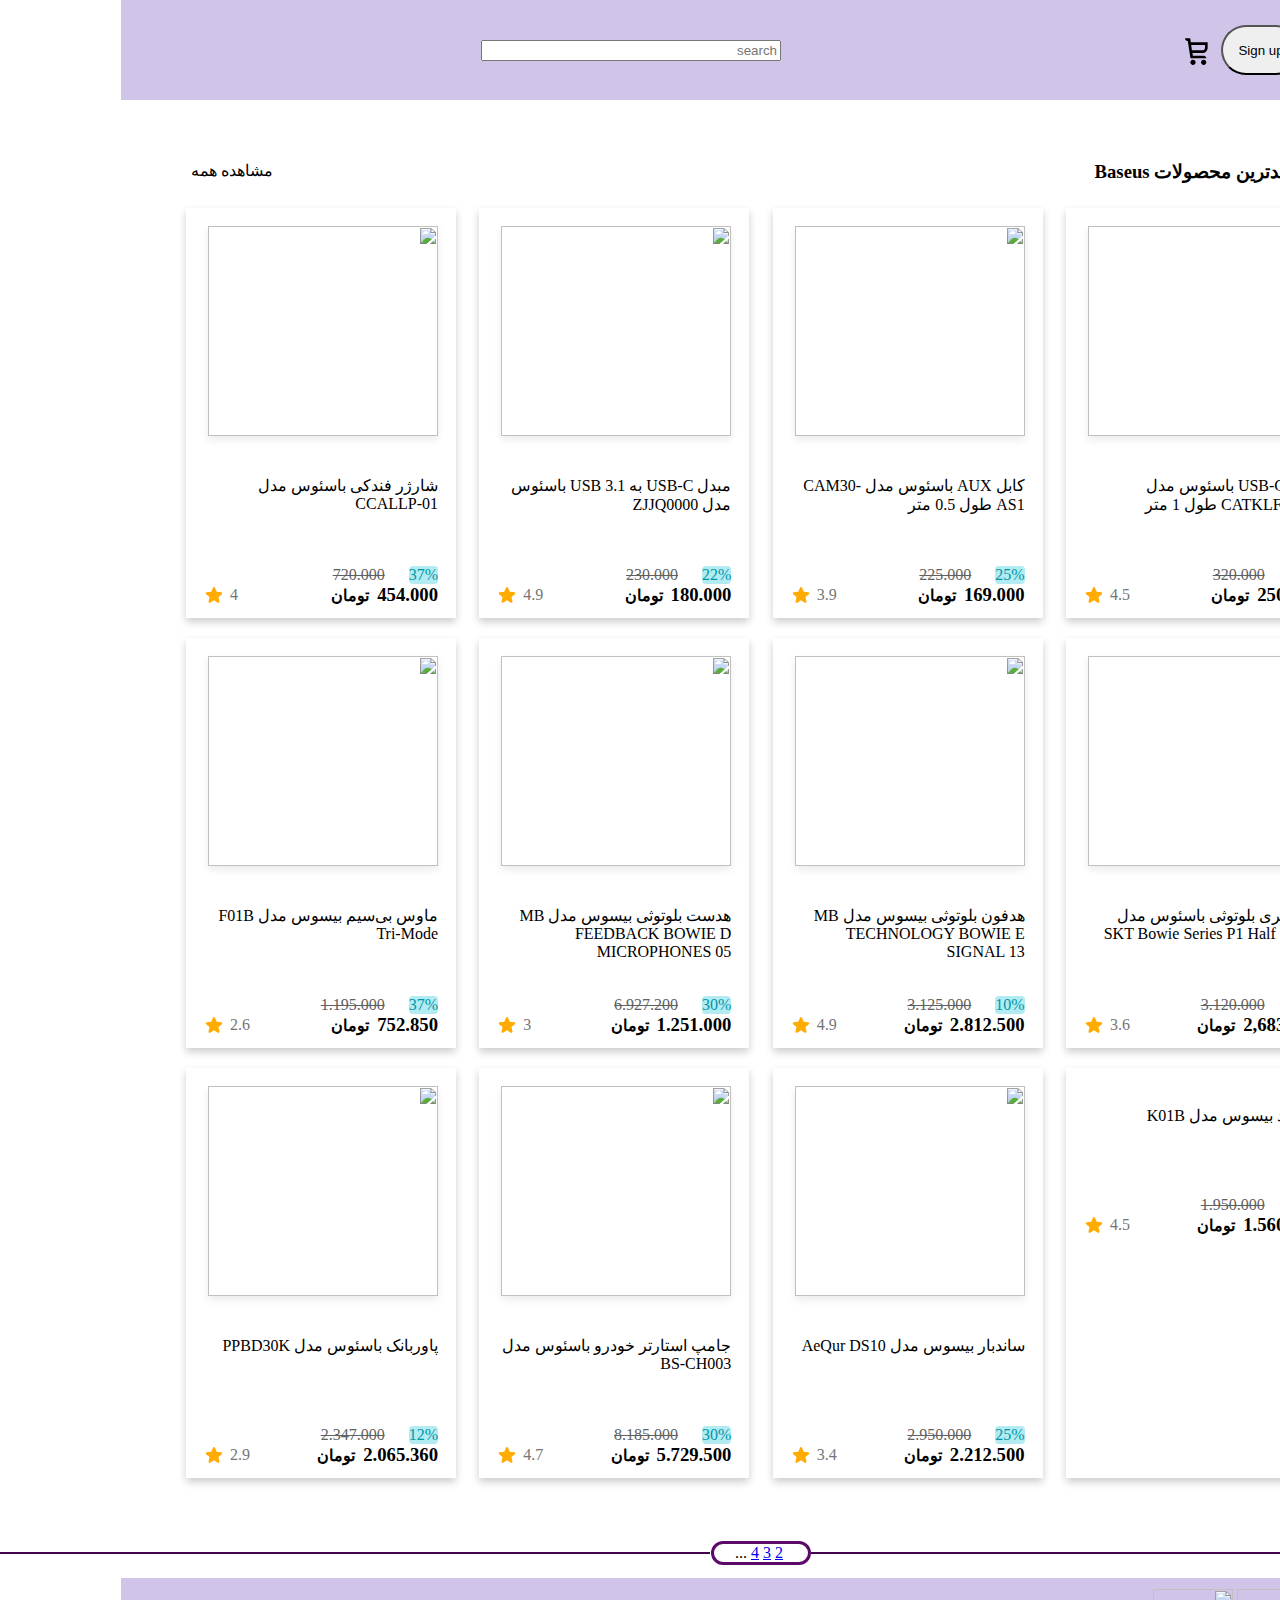
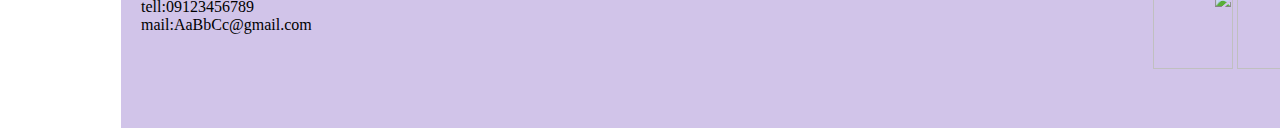
==== index.HTML @ fa0c5825 "Update index.HTML" ====
<!DOCTYPE html>
<html lang="fa" dir="rtl">
<head>
    <meta charset="UTF-8">
    <meta name="viewport" content="width=device-width, initial-scale=1.0">
    <title>first & second week project</title>
    <link rel="stylesheet" href="index.css">
</head>
<body>
    <header>
        <button class="MuiButtonBase-root" tabindex="0" role="link" data-automation="loginButton">Log in</button>
        <button class="MuiButtonBase-root" tabindex="0" type="button" data-automation="signupButton" rel="nofollow">Sign up</button>
        <svg class="shopping_card">
            <path d="M22.667 24.667c-1.467 0-2.667 1.2-2.667 2.667s1.2 2.667 2.667 2.667 2.667-1.2 2.667-2.667c0-1.467-1.2-2.667-2.667-2.667zm-10.667 0c-1.467 0-2.667 1.2-2.667 2.667s1.2 2.667 2.667 2.667 2.667-1.2 2.667-2.667c0-1.467-1.2-2.667-2.667-2.667zm14.667-12V7.334H9.734l-.533-4h-5.2c0 1.467 1.2 2.667 2.667 2.667h.133l2.667 17.333h15.867c0-1.467-1.2-2.667-2.667-2.667h-10.8l-.4-2.667h9.867c2.933 0 5.333-2.4 5.333-5.333zm-15.734 2.666l-.8-5.333H24v2.667c0 1.467-1.2 2.667-2.667 2.667h-10.4z"></path>
        </svg>
       
        <div class="search_bar">
            <input class="box" type="text" placeholder="search">
        </div>
        
    </header>
    <div class="container">
        <div class="top_menu" >
            <div class="right_item">
                <div class="right_item_icon">
                    <svg class="section__title-icon" xmlns="http://www.w3.org/2000/svg" viewBox="0 0 24 24" fill="currentColor">
                        <path fill-rule="evenodd" d="M20.03 4.72a.75.75 0 010 1.06l-7.5 7.5a.75.75 0 01-1.06 0l-7.5-7.5a.75.75 0 011.06-1.06L12 11.69l6.97-6.97a.75.75 0 011.06 0zm0 6a.75.75 0 010 1.06l-7.5 7.5a.75.75 0 01-1.06 0l-7.5-7.5a.75.75 0 111.06-1.06L12 17.69l6.97-6.97a.75.75 0 011.06 0z" clip-rule="evenodd"></path>
                    </svg>
                </div>
                <div class="right_item_imformation">
                    <h3>جدیدترین محصولات Baseus</h3>
                </div>
            </div>
            <div class="left_item">
                <a href="#" class="left_item_filling">مشاهده همه</a>
            </div>
        </div>
        <div class="product_bar">
            <div class="product_item">
                <div class="product_img">
                    <img src="D:\New folder (2)\محصولات بیسوس\کابل USB-C باسئوس مدل CATKLF-GG1 طول 1 متر.webp" class="pro_img">
                </div>
                <div class="product_name">
                    <a href="https://www.digikala.com/product/dkp-3433405/%DA%A9%D8%A7%D8%A8%D9%84-usb-c-%D8%A8%D8%A7%D8%B3%D8%A6%D9%88%D8%B3-%D9%85%D8%AF%D9%84-catklf-gg1-%D8%B7%D9%88%D9%84-1-%D9%85%D8%AA%D8%B1/" target="_blank" class="product_name_link">کابل USB-C باسئوس مدل CATKLF-GG1 طول 1 متر</a>
                </div>
                <div class="product_ofer">
                    <div class="product_ofer_persent">14%</div>
                    <div class="product_last_price">320.000</div>
                </div>
                <div class="product_price_and_rate">
                    <div class="product_price">
                        <span class="new_price"><h3>250.000</h3></span>
                        <span class="price_unit"><h4>تومان</h4></span>
                    </div>
                    <div class="price_rate">
                        <div class="price_rate_number">4.5</div>
                        <span class="price_rate_icon">
                            <svg class="product__rating-icon" xmlns="http://www.w3.org/2000/svg" viewBox="0 0 24 24" fill="currentColor">
                                <path fill-rule="evenodd" d="M10.788 3.21c.448-1.077 1.976-1.077 2.424 0l2.082 5.007 5.404.433c1.164.093 1.636 1.545.749 2.305l-4.117 3.527 1.257 5.273c.271 1.136-.964 2.033-1.96 1.425L12 18.354 7.373 21.18c-.996.608-2.231-.29-1.96-1.425l1.257-5.273-4.117-3.527c-.887-.76-.415-2.212.749-2.305l5.404-.433 2.082-5.006z" clip-rule="evenodd"></path>
                            </svg>
                    </div>

                </div>

            </div>
            <div class="product_item">
                <div class="product_img">
                    <img src="D:\New folder (2)\mini proje css\96ea90147945a45b64d6d230c5be75f051868cfe_1707317587.webp" class="pro_img">
                </div>
                <div class="product_name">
                    <a href="https://www.digikala.com/product/dkp-11479856/%DA%A9%D8%A7%D8%A8%D9%84-aux-%D9%85%DA%A9-%D8%AF%D9%88%D8%AF%D9%88-%D9%85%D8%AF%D9%84-ca-664-newpack-%D8%B7%D9%88%D9%84-12-%D9%85%D8%AA%D8%B1/" target="_blank" class="product_name_link">کابل AUX باسئوس مدل CAM30-AS1 طول 0.5 متر</a>
                </div>
                <div class="product_ofer">
                    <div class="product_ofer_persent">25%</div>
                    <div class="product_last_price">225.000</div>
                </div>
                <div class="product_price_and_rate">
                    <div class="product_price">
                        <span class="new_price"><h3>169.000</h3></span>
                        <span class="price_unit"><h4>تومان</h4></span>
                    </div>
                    <div class="price_rate">
                        <div class="price_rate_number">3.9</div>
                        <span class="price_rate_icon">
                            <svg class="product__rating-icon" xmlns="http://www.w3.org/2000/svg" viewBox="0 0 24 24" fill="currentColor">
                                <path fill-rule="evenodd" d="M10.788 3.21c.448-1.077 1.976-1.077 2.424 0l2.082 5.007 5.404.433c1.164.093 1.636 1.545.749 2.305l-4.117 3.527 1.257 5.273c.271 1.136-.964 2.033-1.96 1.425L12 18.354 7.373 21.18c-.996.608-2.231-.29-1.96-1.425l1.257-5.273-4.117-3.527c-.887-.76-.415-2.212.749-2.305l5.404-.433 2.082-5.006z" clip-rule="evenodd"></path>
                            </svg>
                    </div>

                </div>

            </div>
            <div class="product_item">
                <div class="product_img">
                    <img src="D:\New folder (2)\mini proje css\76934a9933b5eeb2d2d9f7820de8eb8739266d73_1646667028.webp" class="pro_img">
                </div>
                <div class="product_name">
                    <a href="http://digikala.com/product/dkp-8034288/%D9%85%D8%A8%D8%AF%D9%84-usb-c-%D8%A8%D9%87-usb-31-%D8%A8%D8%A7%D8%B3%D8%A6%D9%88%D8%B3-%D9%85%D8%AF%D9%84-zjjq0000/" target="_blank" class="product_name_link">مبدل USB-C به USB 3.1 باسئوس مدل ZJJQ0000
                    </a>
                </div>
                <div class="product_ofer">
                    <div class="product_ofer_persent">22%</div>
                    <div class="product_last_price">230.000</div>
                </div>
                <div class="product_price_and_rate">
                    <div class="product_price">
                        <span class="new_price"><h3>180.000</h3></span>
                        <span class="price_unit"><h4>تومان</h4></span>
                    </div>
                    <div class="price_rate">
                        <div class="price_rate_number">4.9</div>
                        <span class="price_rate_icon">
                            <svg class="product__rating-icon" xmlns="http://www.w3.org/2000/svg" viewBox="0 0 24 24" fill="currentColor">
                                <path fill-rule="evenodd" d="M10.788 3.21c.448-1.077 1.976-1.077 2.424 0l2.082 5.007 5.404.433c1.164.093 1.636 1.545.749 2.305l-4.117 3.527 1.257 5.273c.271 1.136-.964 2.033-1.96 1.425L12 18.354 7.373 21.18c-.996.608-2.231-.29-1.96-1.425l1.257-5.273-4.117-3.527c-.887-.76-.415-2.212.749-2.305l5.404-.433 2.082-5.006z" clip-rule="evenodd"></path>
                            </svg>
                    </div>

                </div>

            </div>
            <div class="product_item">
                <div class="product_img">
                    <img src="D:\New folder (2)\mini proje css\e2593580b008ef28a37edc02c001d39f517a6ecb_1664190501.webp" class="pro_img">
                </div>
                <div class="product_name">
                    <a href="https://www.digikala.com/product/dkp-5357889/%D8%B4%D8%A7%D8%B1%DA%98%D8%B1-%D9%81%D9%86%D8%AF%DA%A9%DB%8C-%D9%85%D8%AF%D9%84-ccallp-01/" target="_blank" class="product_name_link">شارژر فندکی باسئوس مدل CCALLP-01</a>
                </div>
                <div class="product_ofer">
                    <div class="product_ofer_persent">37%</div>
                    <div class="product_last_price">720.000</div>
                </div>
                <div class="product_price_and_rate">
                    <div class="product_price">
                        <span class="new_price"><h3>454.000</h3></span>
                        <span class="price_unit"><h4>تومان</h4></span>
                    </div>
                    <div class="price_rate">
                        <div class="price_rate_number">4</div>
                        <span class="price_rate_icon">
                            <svg class="product__rating-icon" xmlns="http://www.w3.org/2000/svg" viewBox="0 0 24 24" fill="currentColor">
                                <path fill-rule="evenodd" d="M10.788 3.21c.448-1.077 1.976-1.077 2.424 0l2.082 5.007 5.404.433c1.164.093 1.636 1.545.749 2.305l-4.117 3.527 1.257 5.273c.271 1.136-.964 2.033-1.96 1.425L12 18.354 7.373 21.18c-.996.608-2.231-.29-1.96-1.425l1.257-5.273-4.117-3.527c-.887-.76-.415-2.212.749-2.305l5.404-.433 2.082-5.006z" clip-rule="evenodd"></path>
                            </svg>
                    </div>

                </div>

            </div>
            
        </div>
        <div class="product_bar">
            <div class="product_item">
                <div class="product_img">
                    <img src="D:\New folder (2)\محصولات بیسوس\هندزفری بلوتوثی باسئوس مدل SKT Bowie Series P1 Half In-ear.webp" class="pro_img">
                </div>
                <div class="product_name">
                    <a href="https://www.digikala.com/product/dkp-8840030/%D9%87%D9%86%D8%AF%D8%B2%D9%81%D8%B1%DB%8C-%D8%A8%D9%84%D9%88%D8%AA%D9%88%D8%AB%DB%8C-%D8%A8%D8%A7%D8%B3%D8%A6%D9%88%D8%B3-%D9%85%D8%AF%D9%84-skt-bowie-series-p1-half-in-ear/" target="_blank" class="product_name_link">هندزفری بلوتوثی باسئوس مدل SKT Bowie Series P1 Half In-ear</a>
                </div>
                <div class="product_ofer">
                    <div class="product_ofer_persent">14%</div>
                    <div class="product_last_price">3.120.000</div>
                </div>
                <div class="product_price_and_rate">
                    <div class="product_price">
                        <span class="new_price"><h3>2,683,200</h3></span>
                        <span class="price_unit"><h4>تومان</h4></span>
                    </div>
                    <div class="price_rate">
                        <div class="price_rate_number">3.6</div>
                        <span class="price_rate_icon">
                            <svg class="product__rating-icon" xmlns="http://www.w3.org/2000/svg" viewBox="0 0 24 24" fill="currentColor">
                                <path fill-rule="evenodd" d="M10.788 3.21c.448-1.077 1.976-1.077 2.424 0l2.082 5.007 5.404.433c1.164.093 1.636 1.545.749 2.305l-4.117 3.527 1.257 5.273c.271 1.136-.964 2.033-1.96 1.425L12 18.354 7.373 21.18c-.996.608-2.231-.29-1.96-1.425l1.257-5.273-4.117-3.527c-.887-.76-.415-2.212.749-2.305l5.404-.433 2.082-5.006z" clip-rule="evenodd"></path>
                            </svg>
                    </div>

                </div>

            </div>
            <div class="product_item">
                <div class="product_img">
                    <img src="D:\New folder (2)\محصولات بیسوس\هدفون بلوتوثی بیسوس مدل MB TECHNOLOGY BOWIE E SIGNAL 13.webp" class="pro_img">
                </div>
                <div class="product_name">
                    <a href="https://www.digikala.com/product/dkp-18631415/%D9%87%D8%AF%D9%81%D9%88%D9%86-%D8%A8%D9%84%D9%88%D8%AA%D9%88%D8%AB%DB%8C-%D8%A8%DB%8C%D8%B3%D9%88%D8%B3-%D9%85%D8%AF%D9%84-mb-technology-bowie-e-signal-13/"  target="_blank" class="product_name_link">هدفون بلوتوثی بیسوس مدل MB TECHNOLOGY BOWIE E SIGNAL 13</a>
                </div>
                <div class="product_ofer">
                    <div class="product_ofer_persent">10%</div>
                    <div class="product_last_price">3.125.000</div>
                </div>
                <div class="product_price_and_rate">
                    <div class="product_price">
                        <span class="new_price"><h3>2.812.500</h3></span>
                        <span class="price_unit"><h4>تومان</h4></span>
                    </div>
                    <div class="price_rate">
                        <div class="price_rate_number">4.9</div>
                        <span class="price_rate_icon">
                            <svg class="product__rating-icon" xmlns="http://www.w3.org/2000/svg" viewBox="0 0 24 24" fill="currentColor">
                                <path fill-rule="evenodd" d="M10.788 3.21c.448-1.077 1.976-1.077 2.424 0l2.082 5.007 5.404.433c1.164.093 1.636 1.545.749 2.305l-4.117 3.527 1.257 5.273c.271 1.136-.964 2.033-1.96 1.425L12 18.354 7.373 21.18c-.996.608-2.231-.29-1.96-1.425l1.257-5.273-4.117-3.527c-.887-.76-.415-2.212.749-2.305l5.404-.433 2.082-5.006z" clip-rule="evenodd"></path>
                            </svg>
                    </div>

                </div>

            </div>
            <div class="product_item">
                <div class="product_img">
                    <img src="D:\New folder (2)\محصولات بیسوس\هدست بلوتوثی بیسوس مدل MB FEEDBACK BOWIE D MICROPHONES 05.webp" class="pro_img">
                </div>
                <div class="product_name">
                    <a href="https://www.digikala.com/product/dkp-18630629/%D9%87%D8%AF%D8%B3%D8%AA-%D8%A8%D9%84%D9%88%D8%AA%D9%88%D8%AB%DB%8C-%D8%A8%DB%8C%D8%B3%D9%88%D8%B3-%D9%85%D8%AF%D9%84-mb-feedback-bowie-d-microphones-05/" target="_blank" class="product_name_link">هدست بلوتوثی بیسوس مدل MB FEEDBACK BOWIE D MICROPHONES 05</a>
                </div>
                <div class="product_ofer">
                    <div class="product_ofer_persent">30%</div>
                    <div class="product_last_price">6.927.200</div>
                </div>
                <div class="product_price_and_rate">
                    <div class="product_price">
                        <span class="new_price"><h3>1.251.000</h3></span>
                        <span class="price_unit"><h4>تومان</h4></span>
                    </div>
                    <div class="price_rate">
                        <div class="price_rate_number">3</div>
                        <span class="price_rate_icon">
                            <svg class="product__rating-icon" xmlns="http://www.w3.org/2000/svg" viewBox="0 0 24 24" fill="currentColor">
                                <path fill-rule="evenodd" d="M10.788 3.21c.448-1.077 1.976-1.077 2.424 0l2.082 5.007 5.404.433c1.164.093 1.636 1.545.749 2.305l-4.117 3.527 1.257 5.273c.271 1.136-.964 2.033-1.96 1.425L12 18.354 7.373 21.18c-.996.608-2.231-.29-1.96-1.425l1.257-5.273-4.117-3.527c-.887-.76-.415-2.212.749-2.305l5.404-.433 2.082-5.006z" clip-rule="evenodd"></path>
                            </svg>
                    </div>

                </div>

            </div>
            <div class="product_item">
                <div class="product_img">
                    <img src="D:\New folder (2)\محصولات بیسوس\ماوس بی‌سیم‌ بیسوس مدل F01B Tri-Mode.webp" class="pro_img">
                </div>
                <div class="product_name">
                    <a href="https://www.digikala.com/product/dkp-13778607/%D9%85%D8%A7%D9%88%D8%B3-%D8%A8%DB%8C-%D8%B3%DB%8C%D9%85-%D8%A8%DB%8C%D8%B3%D9%88%D8%B3-%D9%85%D8%AF%D9%84-f01b-tri-mode/" target="_blank" class="product_name_link">ماوس بی‌سیم‌ بیسوس مدل F01B Tri-Mode</a>
                </div>
                <div class="product_ofer">
                    <div class="product_ofer_persent">37%</div>
                    <div class="product_last_price">1.195.000</div>
                </div>
                <div class="product_price_and_rate">
                    <div class="product_price">
                        <span class="new_price"><h3>752.850</h3></span>
                        <span class="price_unit"><h4>تومان</h4></span>
                    </div>
                    <div class="price_rate">
                        <div class="price_rate_number">2.6</div>
                        <span class="price_rate_icon">
                            <svg class="product__rating-icon" xmlns="http://www.w3.org/2000/svg" viewBox="0 0 24 24" fill="currentColor">
                                <path fill-rule="evenodd" d="M10.788 3.21c.448-1.077 1.976-1.077 2.424 0l2.082 5.007 5.404.433c1.164.093 1.636 1.545.749 2.305l-4.117 3.527 1.257 5.273c.271 1.136-.964 2.033-1.96 1.425L12 18.354 7.373 21.18c-.996.608-2.231-.29-1.96-1.425l1.257-5.273-4.117-3.527c-.887-.76-.415-2.212.749-2.305l5.404-.433 2.082-5.006z" clip-rule="evenodd"></path>
                            </svg>
                    </div>

                </div>

            </div>
            
        </div>
        <div class="product_bar">
            <div class="product_item">
                <div class="product_img">
                    <img src="D:\New folder (3)\پروژه هفته 1و2\images\کیبورد بیسوس مدل K01B.webp">
                </div>
                <div class="product_name">
                    <a href="https://www.digikala.com/product/dkp-14360694/%DA%A9%DB%8C%D8%A8%D9%88%D8%B1%D8%AF-%D8%A8%DB%8C%D8%B3%D9%88%D8%B3-%D9%85%D8%AF%D9%84-k01b/" target="_blank" class="product_name_link">کیبورد بیسوس مدل K01B</a>
                </div>
                <div class="product_ofer">
                    <div class="product_ofer_persent">20%</div>
                    <div class="product_last_price">1.950.000</div>
                </div>
                <div class="product_price_and_rate">
                    <div class="product_price">
                        <span class="new_price"><h3>1.560.000</h3></span>
                        <span class="price_unit"><h4>تومان</h4></span>
                    </div>
                    <div class="price_rate">
                        <div class="price_rate_number">4.5</div>
                        <span class="price_rate_icon">
                            <svg class="product__rating-icon" xmlns="http://www.w3.org/2000/svg" viewBox="0 0 24 24" fill="currentColor">
                                <path fill-rule="evenodd" d="M10.788 3.21c.448-1.077 1.976-1.077 2.424 0l2.082 5.007 5.404.433c1.164.093 1.636 1.545.749 2.305l-4.117 3.527 1.257 5.273c.271 1.136-.964 2.033-1.96 1.425L12 18.354 7.373 21.18c-.996.608-2.231-.29-1.96-1.425l1.257-5.273-4.117-3.527c-.887-.76-.415-2.212.749-2.305l5.404-.433 2.082-5.006z" clip-rule="evenodd"></path>
                            </svg>
                    </div>

                </div>

            </div>
            <div class="product_item">
                <div class="product_img">
                    <img src="D:\New folder (2)\محصولات بیسوس\ساندبار بیسوس مدل AeQur DS10.webp" class="pro_img">
                </div>
                <div class="product_name">
                    <a href="https://www.digikala.com/product/dkp-14402625/%D8%B3%D8%A7%D9%86%D8%AF%D8%A8%D8%A7%D8%B1-%D8%A8%DB%8C%D8%B3%D9%88%D8%B3-%D9%85%D8%AF%D9%84-aequr-ds10/" target="_blank" class="product_name_link">ساندبار بیسوس مدل AeQur DS10</a>
                </div>
                <div class="product_ofer">
                    <div class="product_ofer_persent">25%</div>
                    <div class="product_last_price">2.950.000</div>
                </div>
                <div class="product_price_and_rate">
                    <div class="product_price">
                        <span class="new_price"><h3>2.212.500</h3></span>
                        <span class="price_unit"><h4>تومان</h4></span>
                    </div>
                    <div class="price_rate">
                        <div class="price_rate_number">3.4</div>
                        <span class="price_rate_icon">
                            <svg class="product__rating-icon" xmlns="http://www.w3.org/2000/svg" viewBox="0 0 24 24" fill="currentColor">
                                <path fill-rule="evenodd" d="M10.788 3.21c.448-1.077 1.976-1.077 2.424 0l2.082 5.007 5.404.433c1.164.093 1.636 1.545.749 2.305l-4.117 3.527 1.257 5.273c.271 1.136-.964 2.033-1.96 1.425L12 18.354 7.373 21.18c-.996.608-2.231-.29-1.96-1.425l1.257-5.273-4.117-3.527c-.887-.76-.415-2.212.749-2.305l5.404-.433 2.082-5.006z" clip-rule="evenodd"></path>
                            </svg>
                    </div>

                </div>

            </div>
            <div class="product_item">
                <div class="product_img">
                    <img src="https://raw.githubusercontent.com/par1383niya/first-project-1/refs/heads/main/%D8%AC%D8%A7%D9%85%D9%BE%20%D8%A7%D8%B3%D8%AA%D8%A7%D8%B1%D8%AA%D8%B1%20%D8%AE%D9%88%D8%AF%D8%B1%D9%88%20%D8%A8%D8%A7%D8%B3%D8%A6%D9%88%D8%B3%20%D9%85%D8%AF%D9%84%20BS-CH003.webp" class="pro_img">
                </div>
                <div class="product_name">
                    <a href="https://www.digikala.com/product/dkp-10084588/%D8%AC%D8%A7%D9%85%D9%BE-%D8%A7%D8%B3%D8%AA%D8%A7%D8%B1%D8%AA%D8%B1-%D8%AE%D9%88%D8%AF%D8%B1%D9%88-%D8%A8%D8%A7%D8%B3%D8%A6%D9%88%D8%B3-%D9%85%D8%AF%D9%84-bs-ch003/" target="_blank" class="product_name_link">جامپ استارتر خودرو باسئوس مدل BS-CH003
                    </a>
                </div>
                <div class="product_ofer">
                    <div class="product_ofer_persent">30%</div>
                    <div class="product_last_price">8.185.000</div>
                </div>
                <div class="product_price_and_rate">
                    <div class="product_price">
                        <span class="new_price"><h3>5.729.500</h3></span>
                        <span class="price_unit"><h4>تومان</h4></span>
                    </div>
                    <div class="price_rate">
                        <div class="price_rate_number">4.7</div>
                        <span class="price_rate_icon">
                            <svg class="product__rating-icon" xmlns="http://www.w3.org/2000/svg" viewBox="0 0 24 24" fill="currentColor">
                                <path fill-rule="evenodd" d="M10.788 3.21c.448-1.077 1.976-1.077 2.424 0l2.082 5.007 5.404.433c1.164.093 1.636 1.545.749 2.305l-4.117 3.527 1.257 5.273c.271 1.136-.964 2.033-1.96 1.425L12 18.354 7.373 21.18c-.996.608-2.231-.29-1.96-1.425l1.257-5.273-4.117-3.527c-.887-.76-.415-2.212.749-2.305l5.404-.433 2.082-5.006z" clip-rule="evenodd"></path>
                            </svg>
                    </div>

                </div>

            </div>
            <div class="product_item">
                <div class="product_img">
                    <img src="https://raw.githubusercontent.com/par1383niya/first-project-1/refs/heads/main/%D9%BE%D8%A7%D9%88%D8%B1%D8%A8%D8%A7%D9%86%DA%A9%20%D8%A8%D8%A7%D8%B3%D8%A6%D9%88%D8%B3%20%D9%85%D8%AF%D9%84%20PPBD30K.webp" class="pro_img">
                </div>
                <div class="product_name">
                    <a href="https://www.digikala.com/product/dkp-7301216/%D9%BE%D8%A7%D9%88%D8%B1%D8%A8%D8%A7%D9%86%DA%A9-%D8%A8%D8%A7%D8%B3%D8%A6%D9%88%D8%B3-%D9%85%D8%AF%D9%84-ppbd30k-%D8%B8%D8%B1%D9%81%DB%8C%D8%AA-30000-%D9%85%DB%8C%D9%84%DB%8C-%D8%A2%D9%85%D9%BE%D8%B1-%D8%B3%D8%A7%D8%B9%D8%AA/" target="_blank" class="product_name_link">پاوربانک باسئوس مدل PPBD30K</a>
                </div>
                <div class="product_ofer">
                    <div class="product_ofer_persent">12%</div>
                    <div class="product_last_price">2.347.000</div>
                </div>
                <div class="product_price_and_rate">
                    <div class="product_price">
                        <span class="new_price"><h3>2.065.360</h3></span>
                        <span class="price_unit"><h4>تومان</h4></span>
                    </div>
                    <div class="price_rate">
                        <div class="price_rate_number">2.9</div>
                        <span class="price_rate_icon">
                            <svg class="product__rating-icon" xmlns="http://www.w3.org/2000/svg" viewBox="0 0 24 24" fill="currentColor">
                                <path fill-rule="evenodd" d="M10.788 3.21c.448-1.077 1.976-1.077 2.424 0l2.082 5.007 5.404.433c1.164.093 1.636 1.545.749 2.305l-4.117 3.527 1.257 5.273c.271 1.136-.964 2.033-1.96 1.425L12 18.354 7.373 21.18c-.996.608-2.231-.29-1.96-1.425l1.257-5.273-4.117-3.527c-.887-.76-.415-2.212.749-2.305l5.404-.433 2.082-5.006z" clip-rule="evenodd"></path>
                            </svg>
                    </div>

                </div>

            </div>
            
        </div>
    </div>   
    <div class="change_page">
        <div class="changer">
            <a href="#">2</a>
            <a href="#">3</a>
            <a href="#">4</a>
            <a >...</a>
            
        </div>
    </div> 
     <footer class="footer">
        <div class="information">
            <p href="tell:09123456789">tell:09123456789</p>
            <p href="mailto:AaBbCc@gmail.com">mail:AaBbCc@gmail.com</p>
        </div>
        <div class="license">
            <img class="lice" src="D:\New folder (2)\محصولات بیسوس\sapra.webp">
            <img class="lice" src="D:\New folder (2)\محصولات بیسوس\logo.png">
            <img class="lice" src="D:\New folder (2)\محصولات بیسوس\rezi.webp">
        </div>
     </footer>
    
    
</body>
</html>
---- index.css ----
*{
    box-sizing: border-box;
    margin: 0;
}
    
body{
    background-color: #fff;
    

} 

header{
    display: flex;
    background-color: #D1C4E9;
    height: 100px;
    width: 100%;
    margin-right: auto;
    margin-left: auto;
}

.MuiButtonBase-root{
    width: 80px;
    height: 50px;
    padding: 5px , 1px , 5px , 1px;
    margin-top: auto;
    margin-bottom: auto;
    margin-right: 10px;
    border-radius: 50px;

}


.MuiButtonBase-root:hover{
    width: 85px;
    height: 55px;
    background-color: #874d8f;
    transition: all 300ms;
}


.search_bar{
    margin-top: auto;
    margin-bottom: auto;
    margin-right: 400px;
    width: 300px;
} 

.shopping_card{
    width: 30px;
    height: 30px;
    margin-top: auto;
    margin-bottom: auto;
    margin-right: 10px;
    
}

.box{
    width: 100%;
}


.container{
    width: 1150px;
    height: 100%;
    margin-right: auto;
    margin-left: auto;
    margin-top: 56px;
    margin-bottom: 50px;
}

.product_name_link:hover{
    color: #AB47BC ;
    font-size: 18px;
    transition: all 300ms;
}

.top_menu{
    padding: 5px;
    display: flex;
    justify-content: space-between;

}

.right_item{
    display: flex;
    justify-content: space-between;
    gap: 6px;
    align-items: center;

}

.right_item_icon{
    width: 18px;
    height: 18px;
    color: #0D47A1;

}

.left_item_filling{
    text-decoration: none;
    color: black;
}

.left_item_filling:hover{
    color: #AB47BC;
}

.product_bar{
    height: 100%;
    display: flex;
    justify-content: space-between;
    margin-top: 20px;

}

.product_item{
    width: 270px;
    height: 410px;
    padding: 18px;
    box-shadow: 0px 4px 8px rgba(0,0,0,0.2);

}

.pro_img:hover{
    width: 235px;
    height: 215px;
    transition: all 300ms;
    
}

.pro_img{
    width: 230px;
    height: 210px;
    margin-top: auto;
    margin-left: auto;
    margin-bottom: 40px;
    box-shadow: 0px 4px 8px rgba(0,0,0,0.08);
    }

.product_name{
    height: 90px;
}


.product_name_link{
    text-decoration: none;
    color: black;
    margin-top: 10px;
    
    
}

.product_ofer{
    display: flex;
    gap: 24px;
   
}

.product_ofer_persent{
    background-color: #B2EBF2;
    color: #0097A7;
    border-radius: 4px;
    

}

.product_last_price{
    color: #616161;
    text-decoration: line-through ;

}

.product_price_and_rate{

    display: flex;
    justify-content: space-between;

}

.product_price{
    display: flex;
    gap: 8px;
    text-align: center;
    align-items: center;

}

.price_rate{
    display: flex;
    gap: 6px;
    align-items: center;

}

.price_rate_number{
    color: #757575;
}

.price_rate_icon{
    color:#FFAB00 ;
    width: 20px;
    height: 20px;
}

footer{
    width: 100%;
    height: 150px;
    background-color: #D1C4E9;
}

.change_page{
    position: relative;
    width: 1150px;
    height: 50px;
    display: flex;
    margin-left: auto;
    margin-right: auto;
    margin-top: auto;
    margin-bottom: auto;
}

.changer{
    margin-left: auto;
    margin-right: auto;
    margin-top: auto;
    margin-bottom: auto;
    padding-right: 25px;
    width: 100px;
    border: solid #5b0a69;
    border-radius: 20px;
}

.changer::after{
    position: absolute;
    content: "";
    width: 710px;
    height: 2px;
    background-color: #42044e;
    margin-top: 8px;
    margin-right: 25px;
}

.changer::before{
    position: absolute;
    content: "";
    width: 725px;
    height: 2px;
    background-color: #42044e;
    margin-top: 8px;
    right: -200px;
}

.information{
    direction: ltr;
    padding: 20px;
    margin-top: auto;
    margin-bottom: auto;
    margin-right: 20px;
}

.lice{
    margin-left: 0px;
    width: 80px;
    height: 80px;
}

.license{
    margin-top: -65px;
}
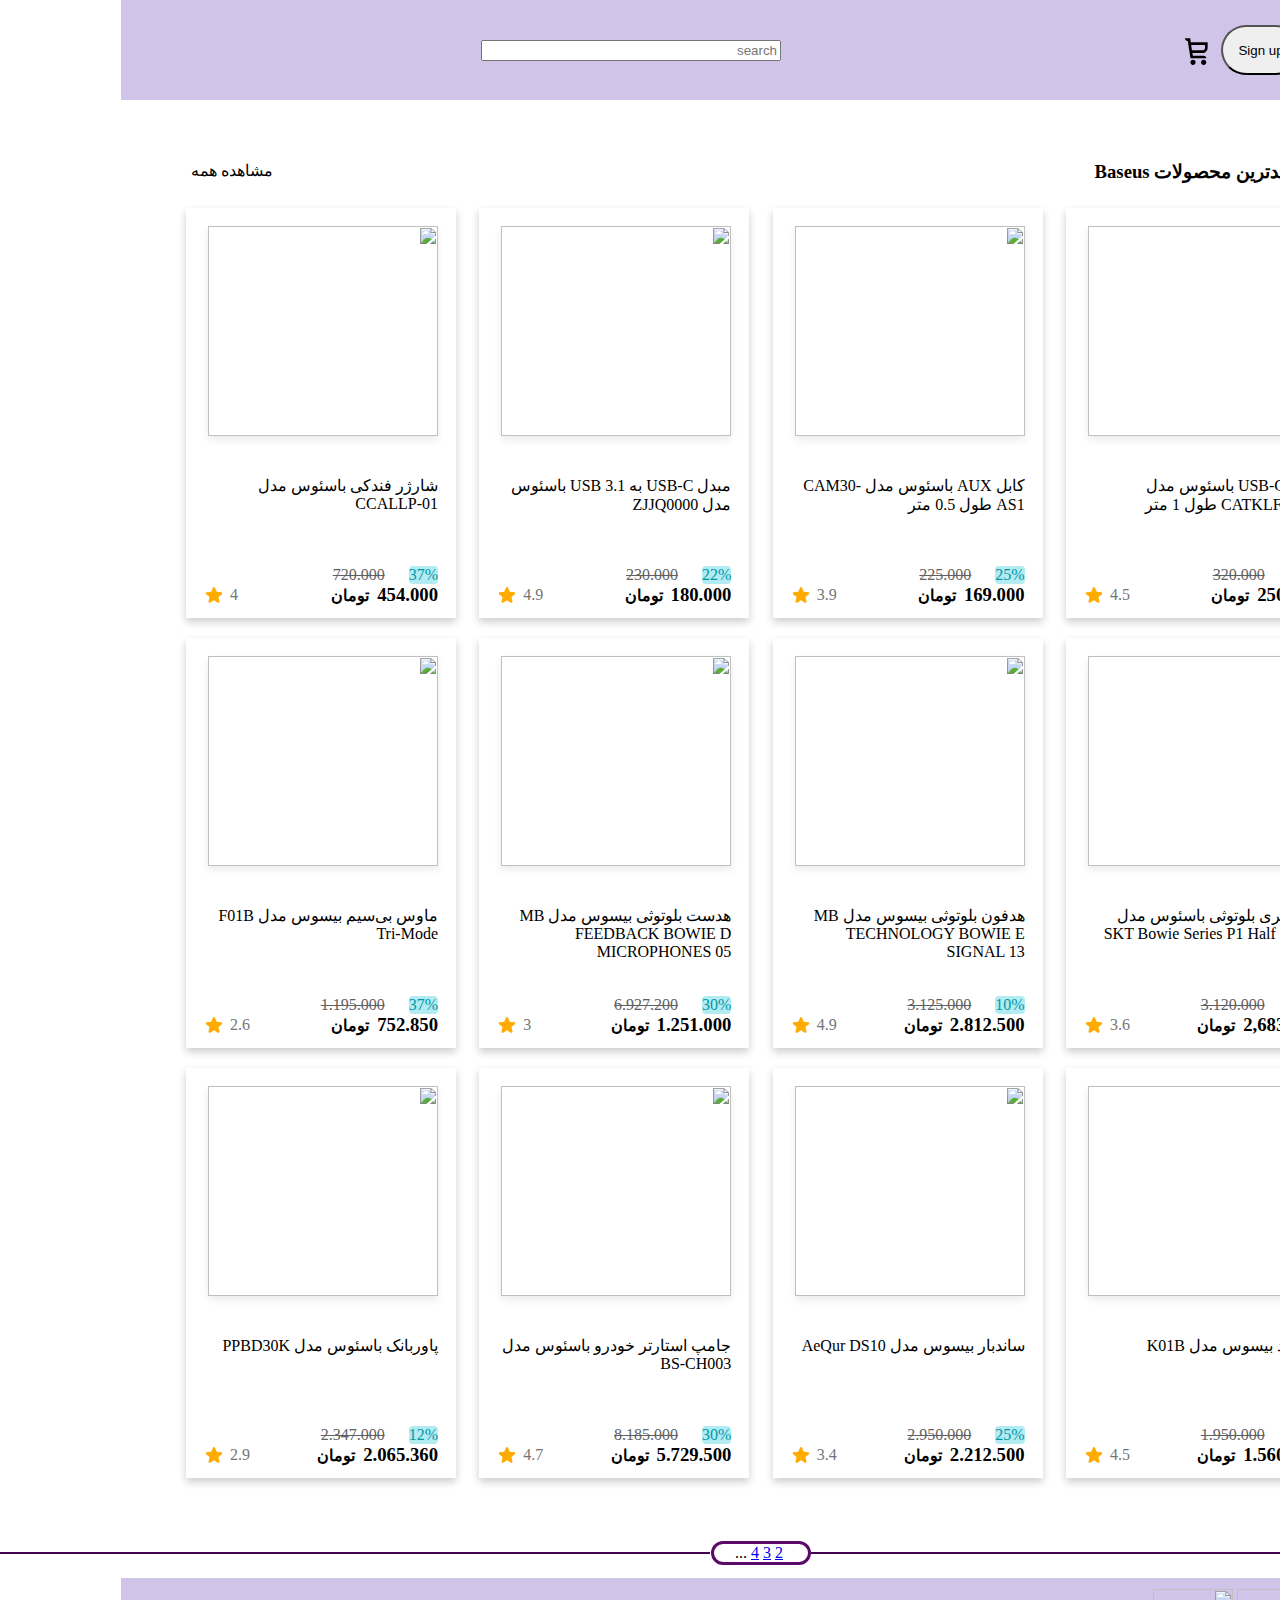
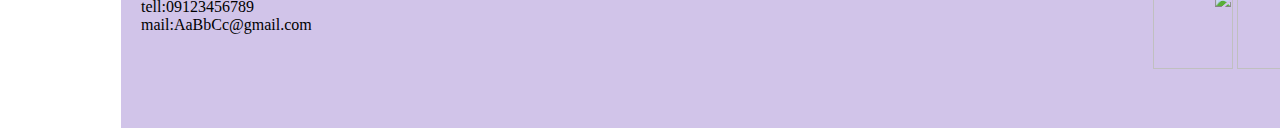
==== commit 94b1464f: "Update index.HTML" ====
--- a/index.HTML
+++ b/index.HTML
@@ -261,7 +261,7 @@
         <div class="product_bar">
             <div class="product_item">
                 <div class="product_img">
-                    <img src="D:\New folder (3)\پروژه هفته 1و2\images\کیبورد بیسوس مدل K01B.webp">
+                    <img src="https://raw.githubusercontent.com/par1383niya/first-project-1/refs/heads/main/%DA%A9%DB%8C%D8%A8%D9%88%D8%B1%D8%AF%20%D8%A8%DB%8C%D8%B3%D9%88%D8%B3%20%D9%85%D8%AF%D9%84%20K01B.webp" class="pro_img">
                 </div>
                 <div class="product_name">
                     <a href="https://www.digikala.com/product/dkp-14360694/%DA%A9%DB%8C%D8%A8%D9%88%D8%B1%D8%AF-%D8%A8%DB%8C%D8%B3%D9%88%D8%B3-%D9%85%D8%AF%D9%84-k01b/" target="_blank" class="product_name_link">کیبورد بیسوس مدل K01B</a>
@@ -288,7 +288,7 @@
             </div>
             <div class="product_item">
                 <div class="product_img">
-                    <img src="D:\New folder (2)\محصولات بیسوس\ساندبار بیسوس مدل AeQur DS10.webp" class="pro_img">
+                    <img src="https://raw.githubusercontent.com/par1383niya/first-project-1/refs/heads/main/%D8%B3%D8%A7%D9%86%D8%AF%D8%A8%D8%A7%D8%B1%20%D8%A8%DB%8C%D8%B3%D9%88%D8%B3%20%D9%85%D8%AF%D9%84%20AeQur%20DS10.webp" class="pro_img">
                 </div>
                 <div class="product_name">
                     <a href="https://www.digikala.com/product/dkp-14402625/%D8%B3%D8%A7%D9%86%D8%AF%D8%A8%D8%A7%D8%B1-%D8%A8%DB%8C%D8%B3%D9%88%D8%B3-%D9%85%D8%AF%D9%84-aequr-ds10/" target="_blank" class="product_name_link">ساندبار بیسوس مدل AeQur DS10</a>
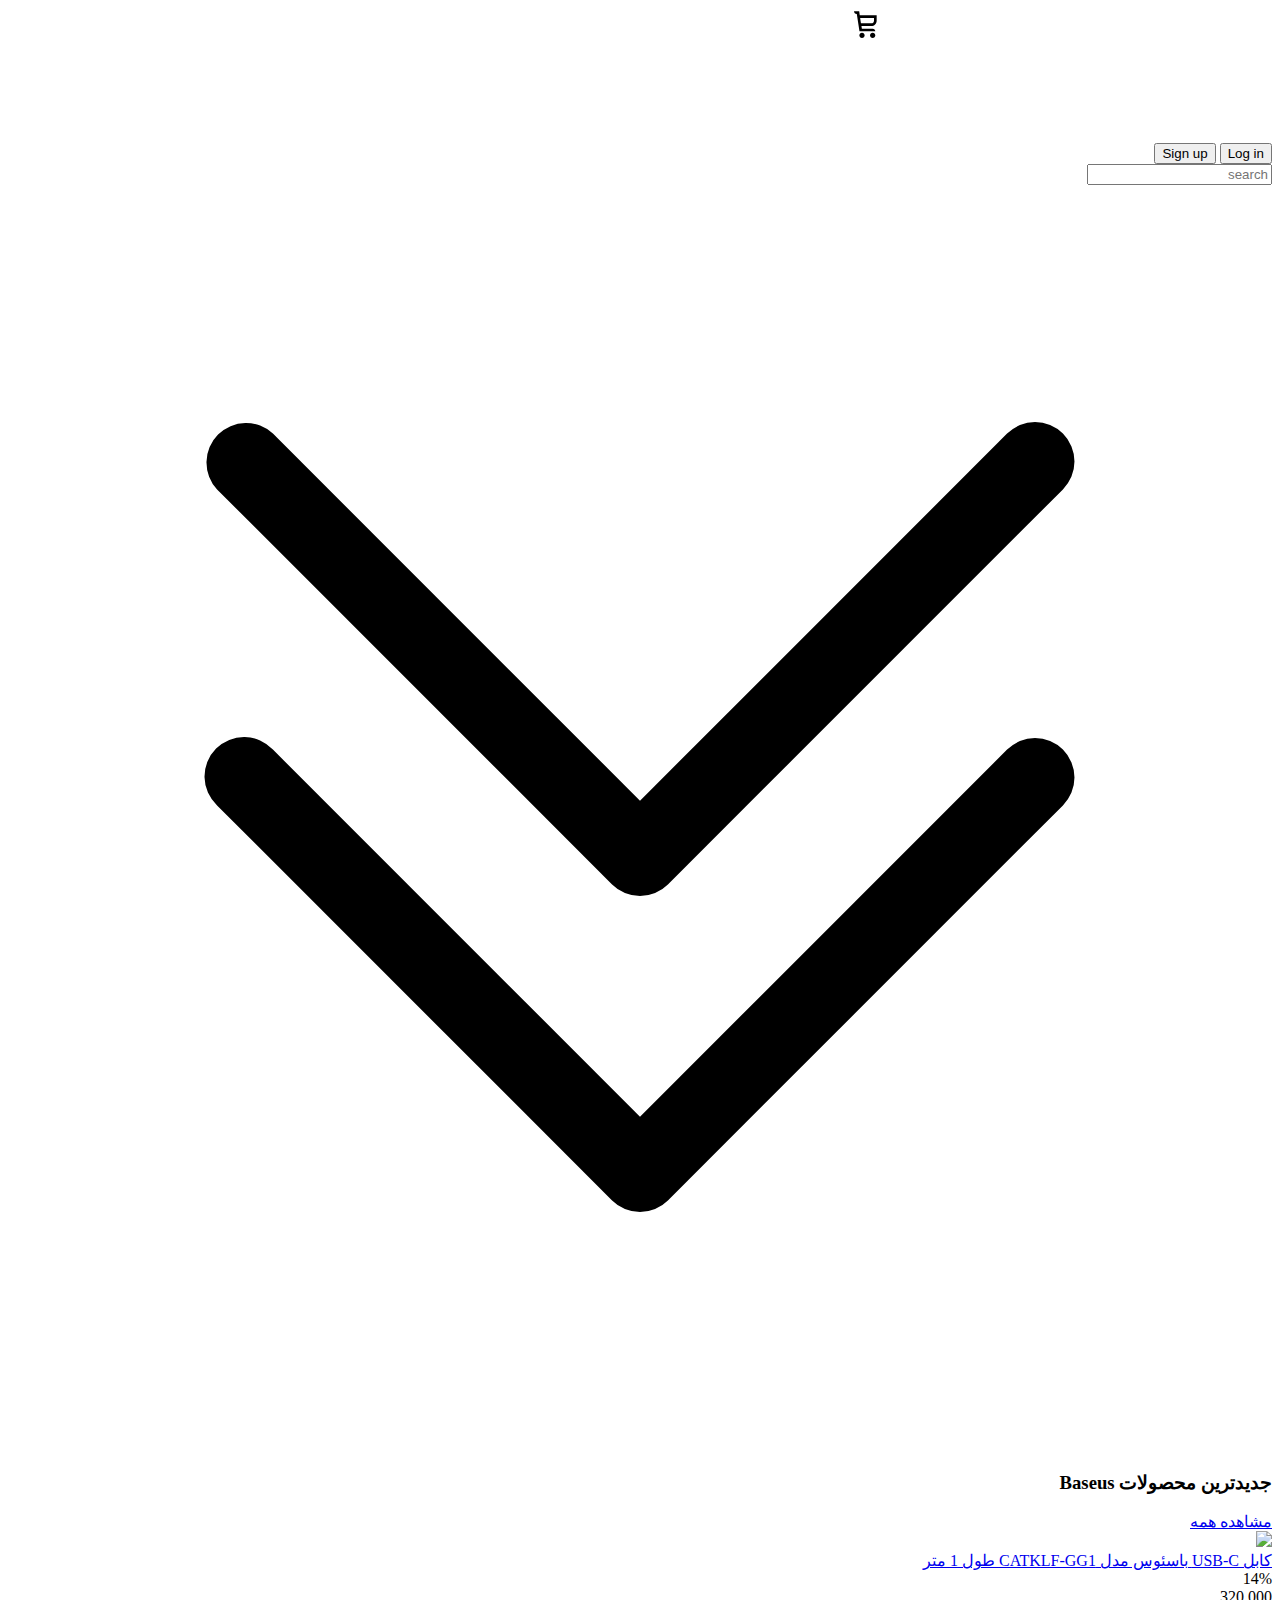
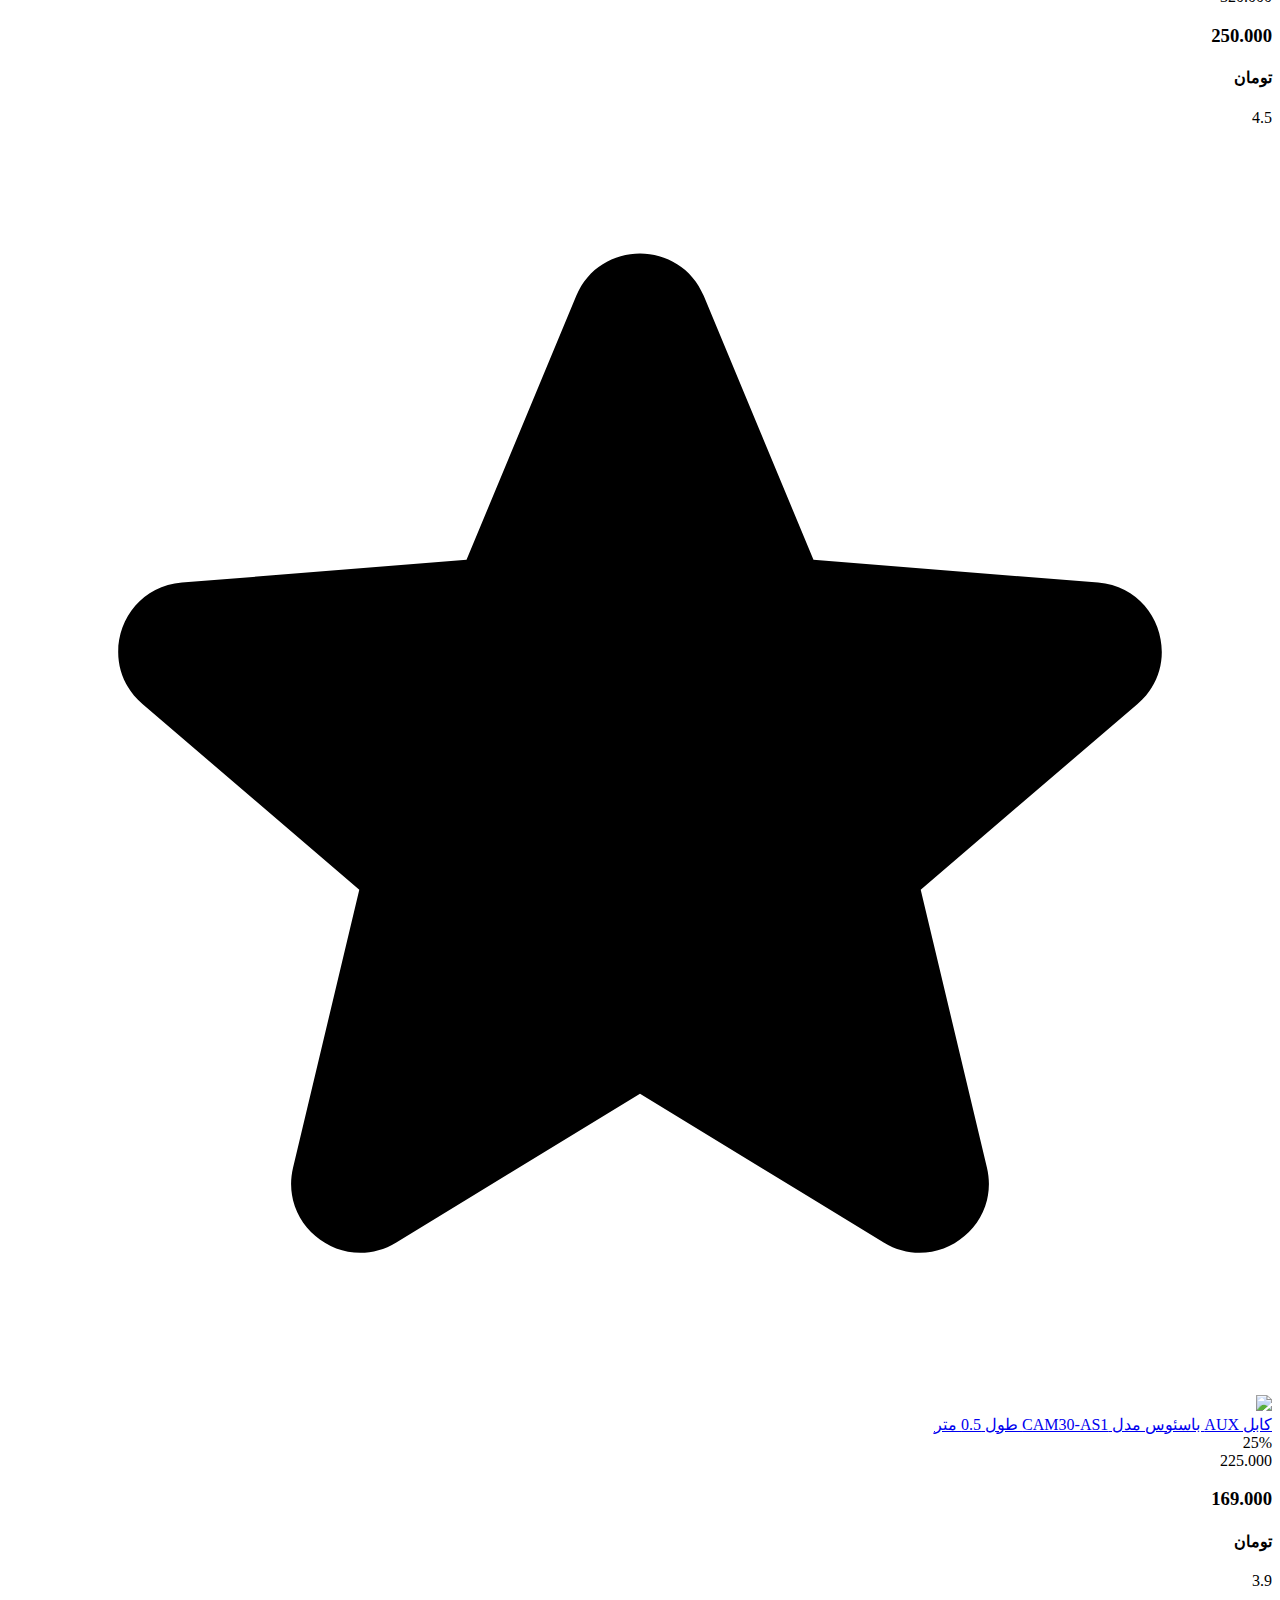
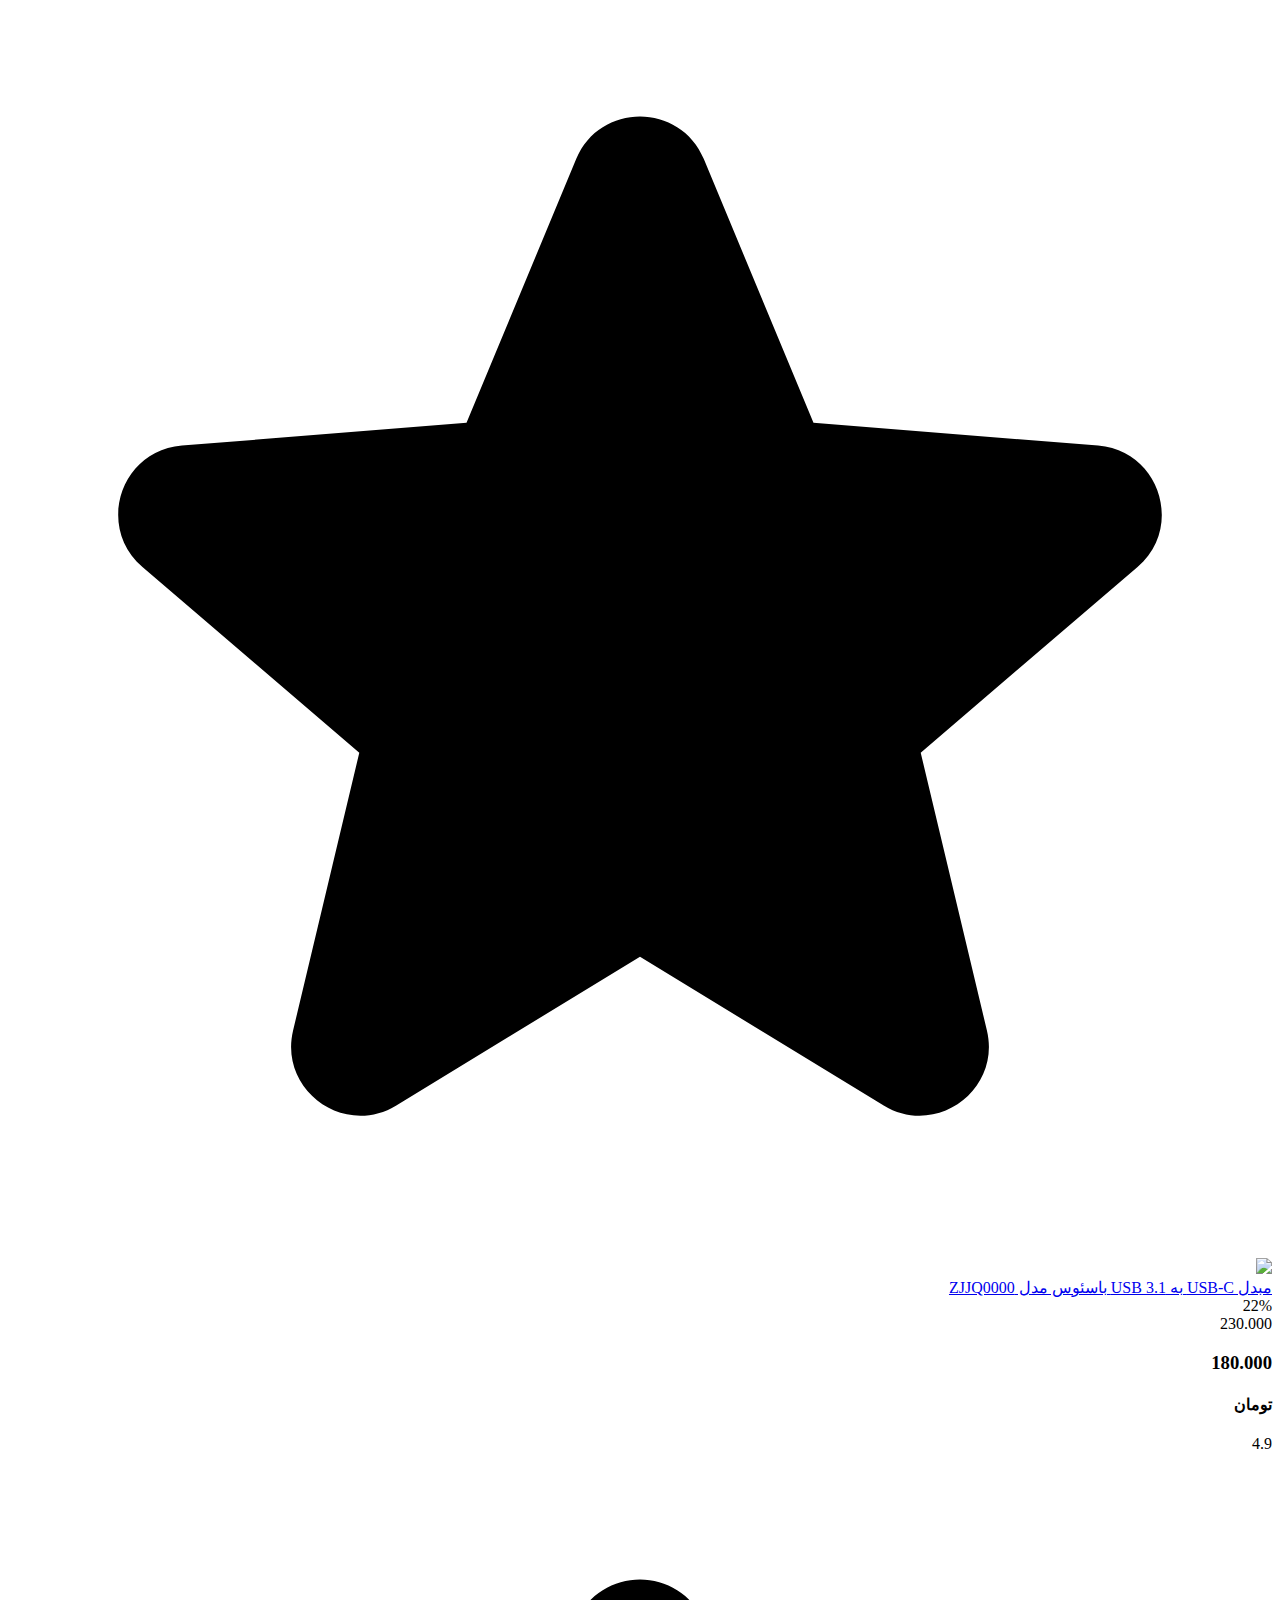
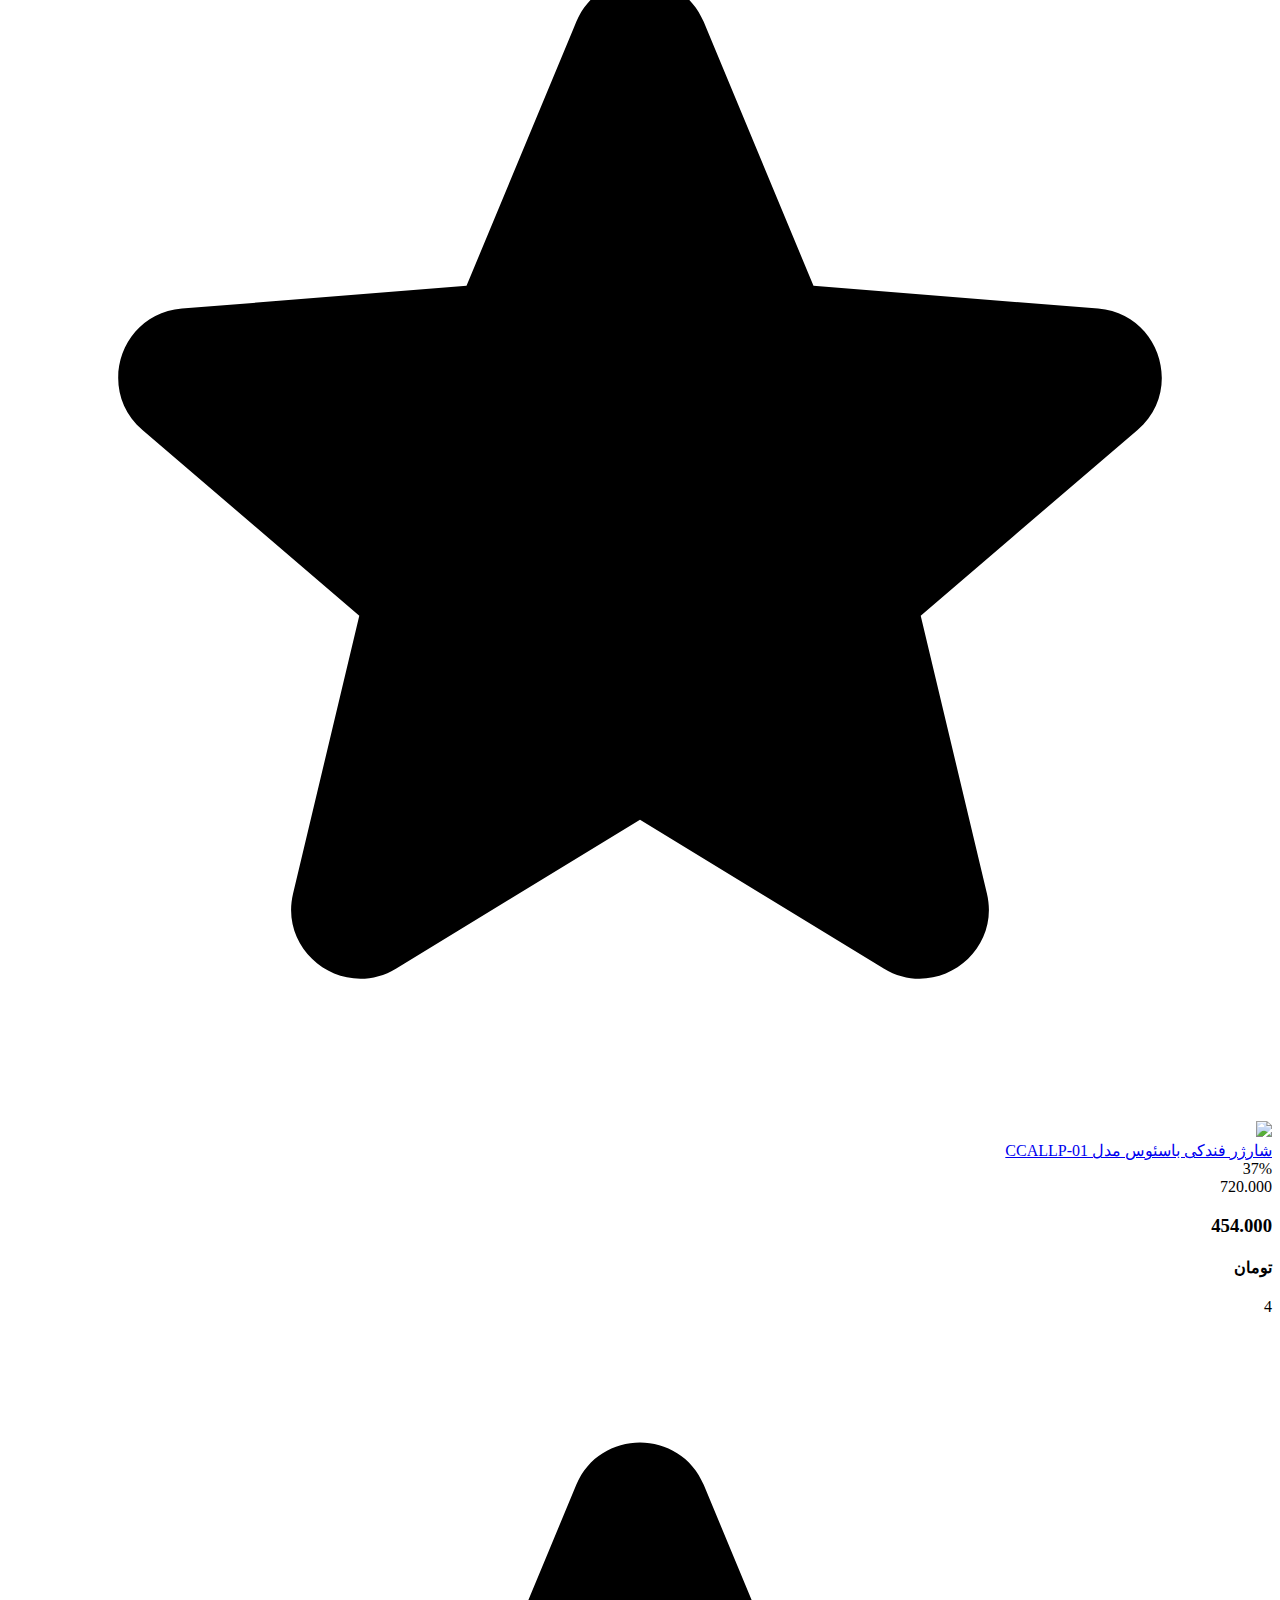
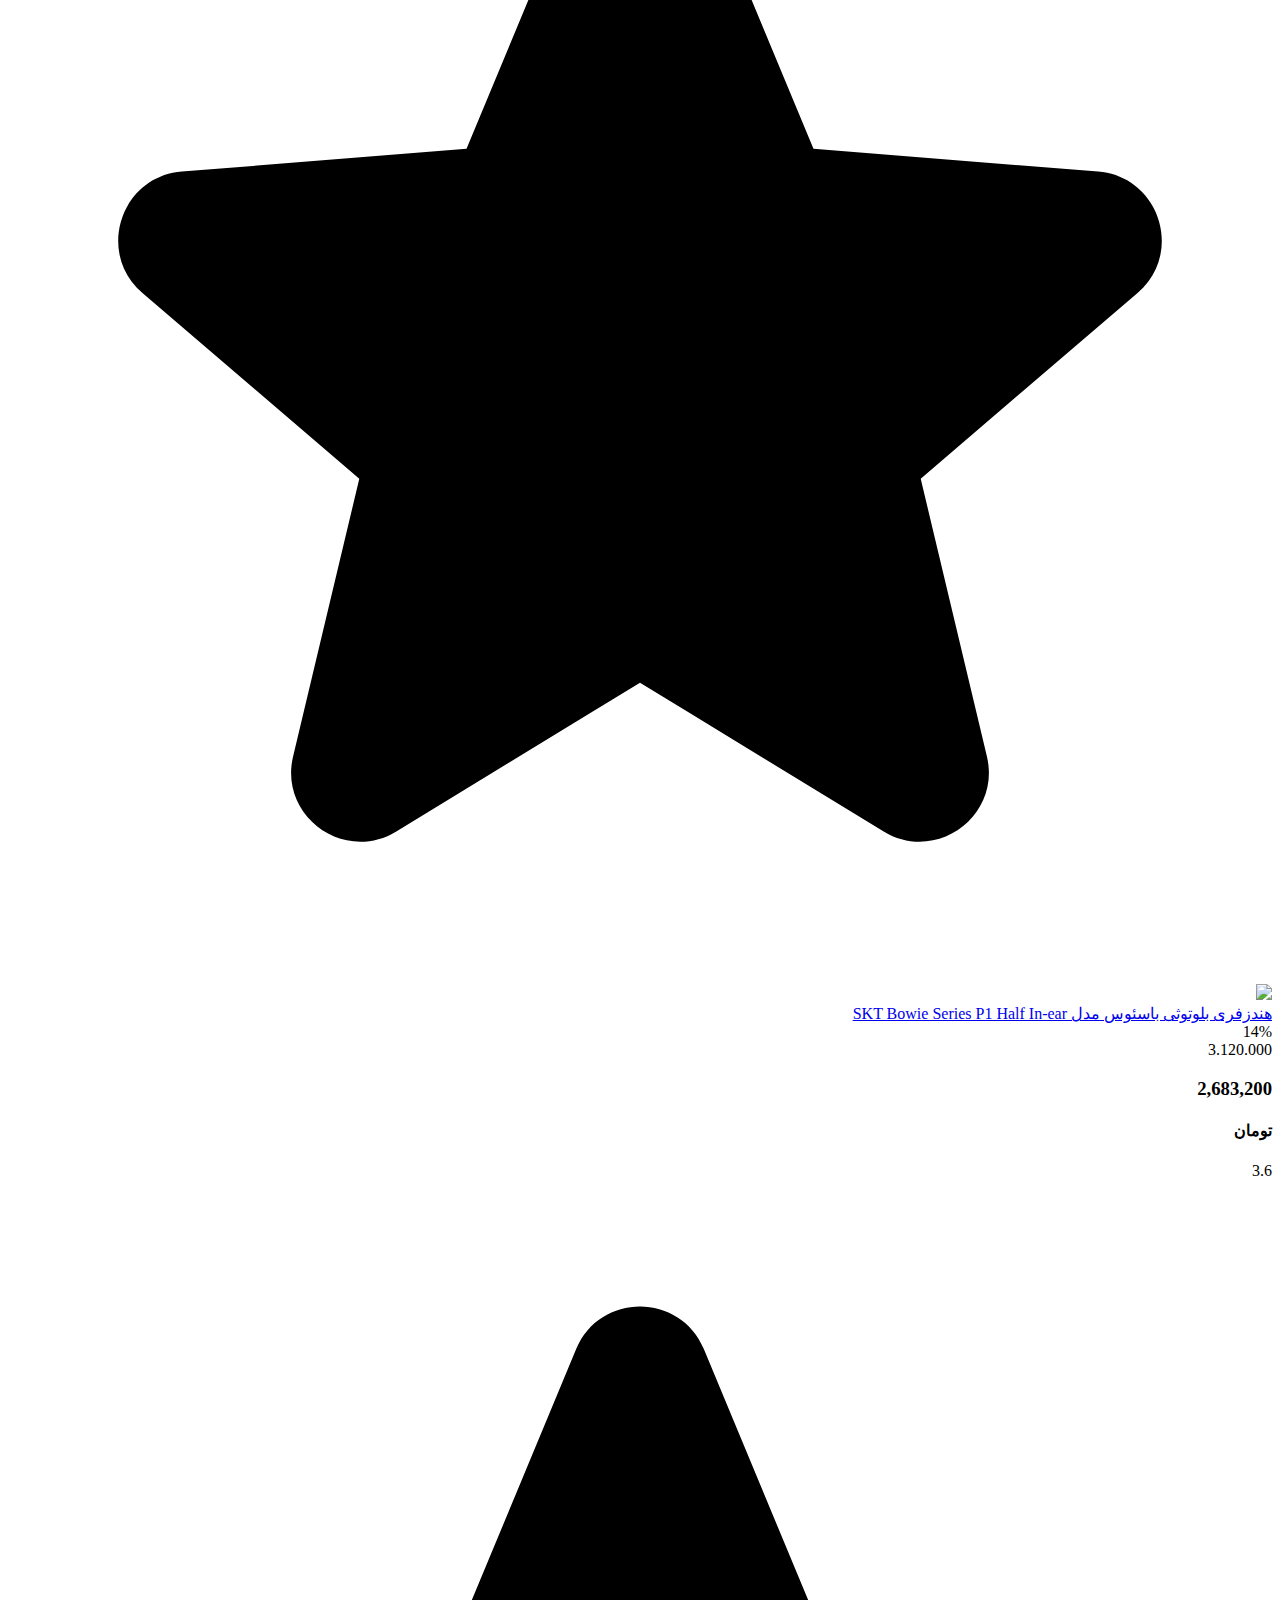
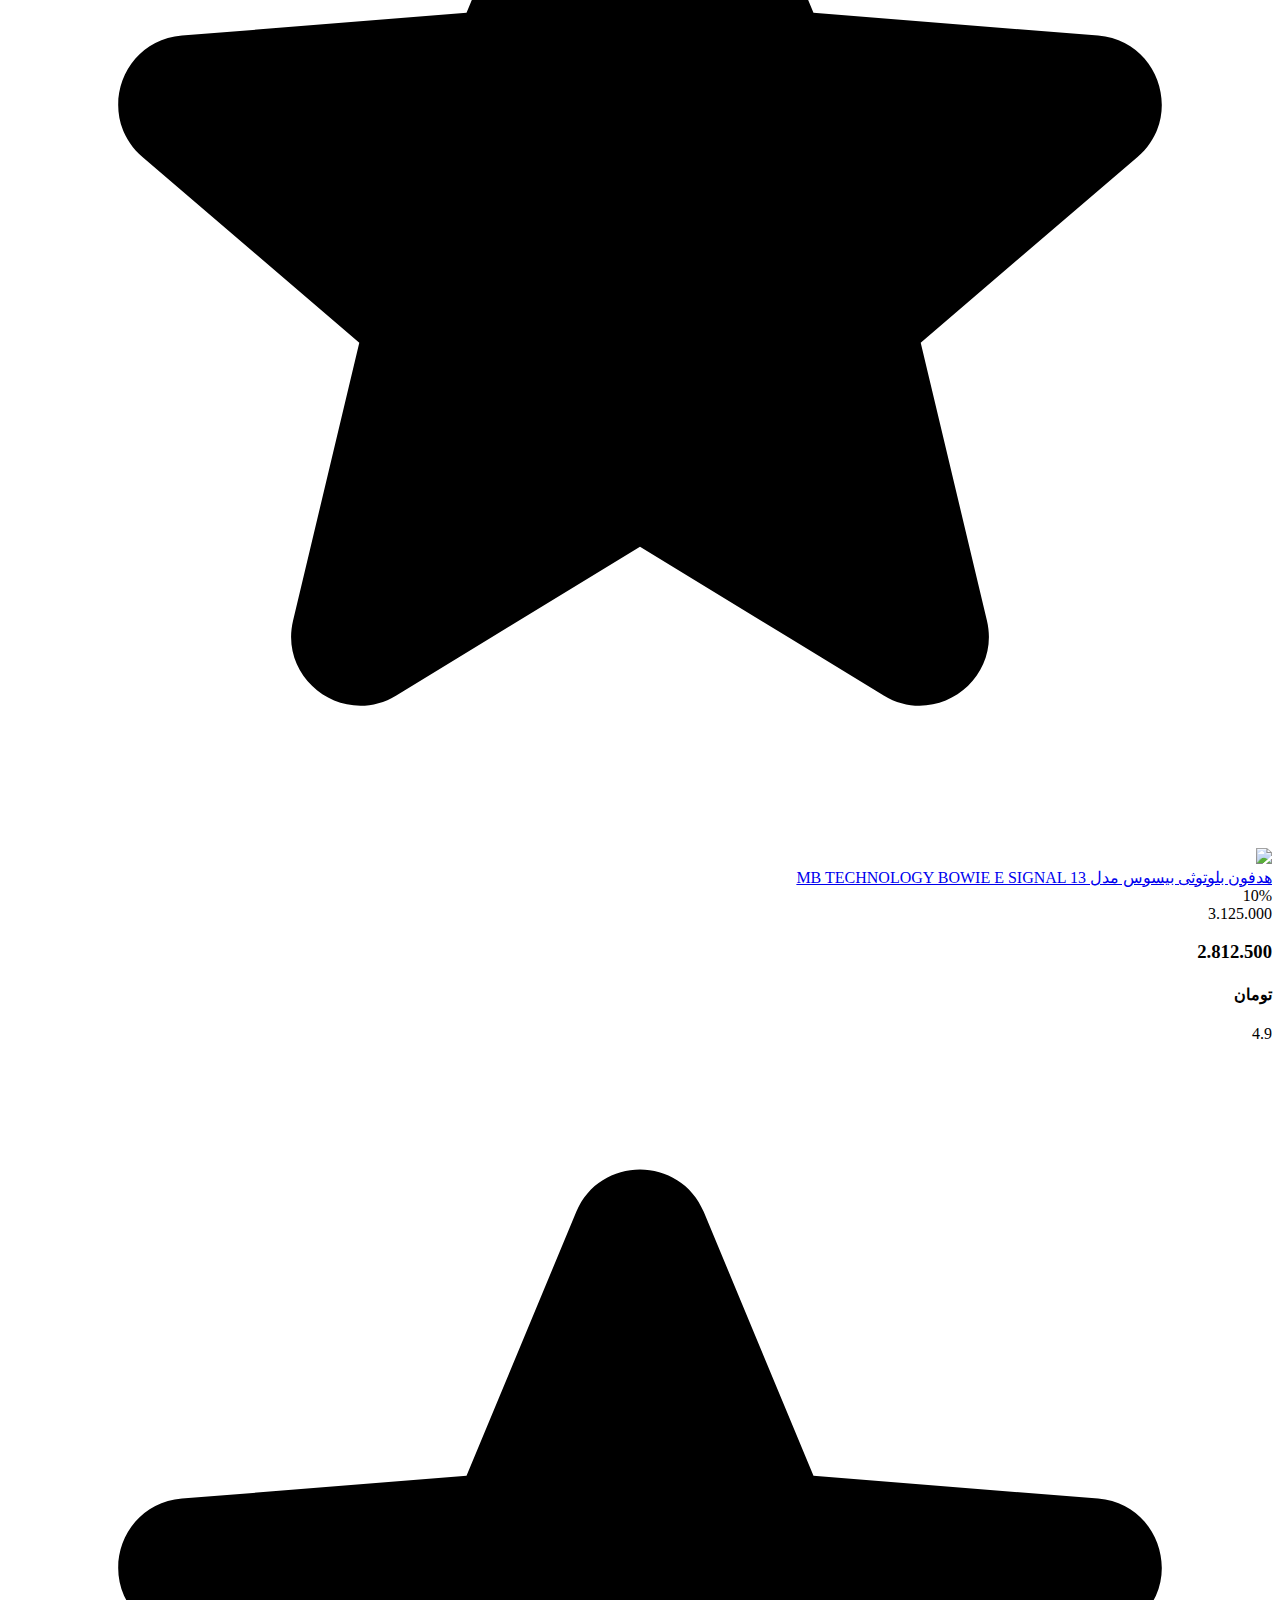
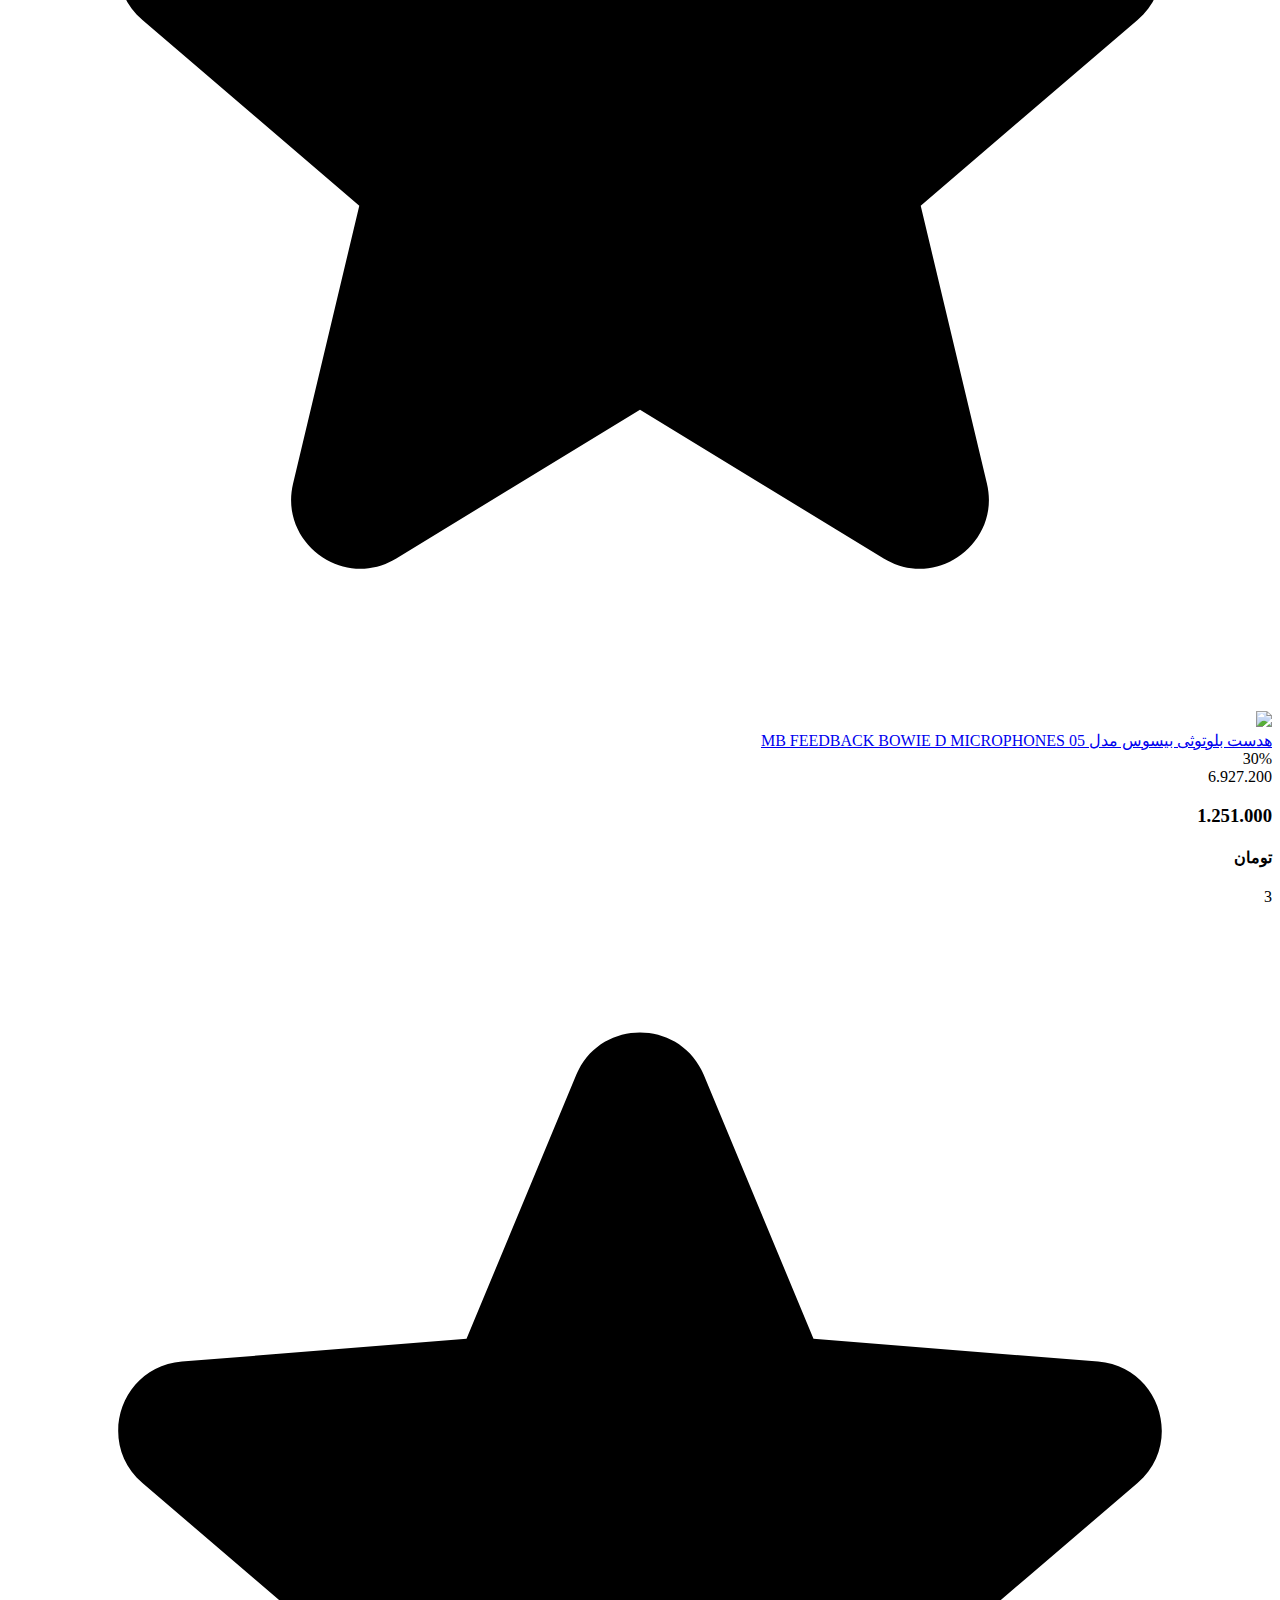
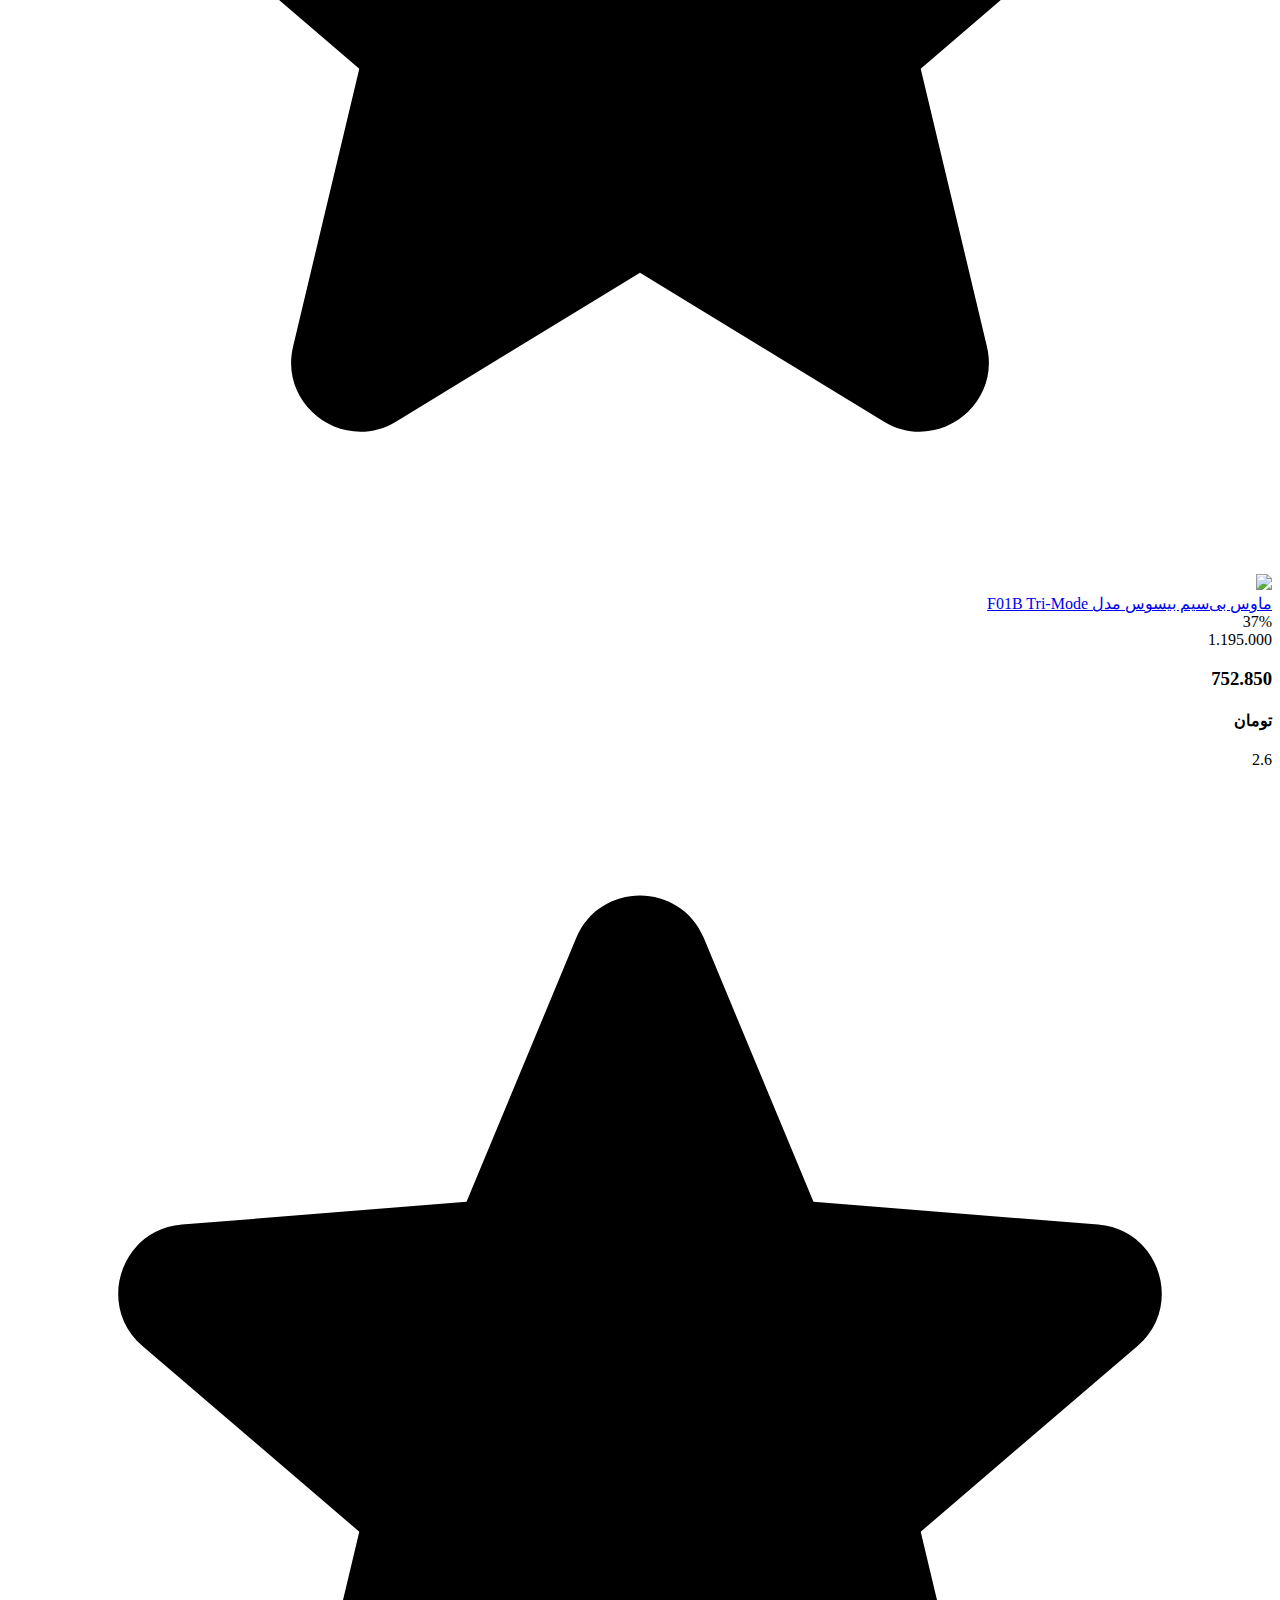
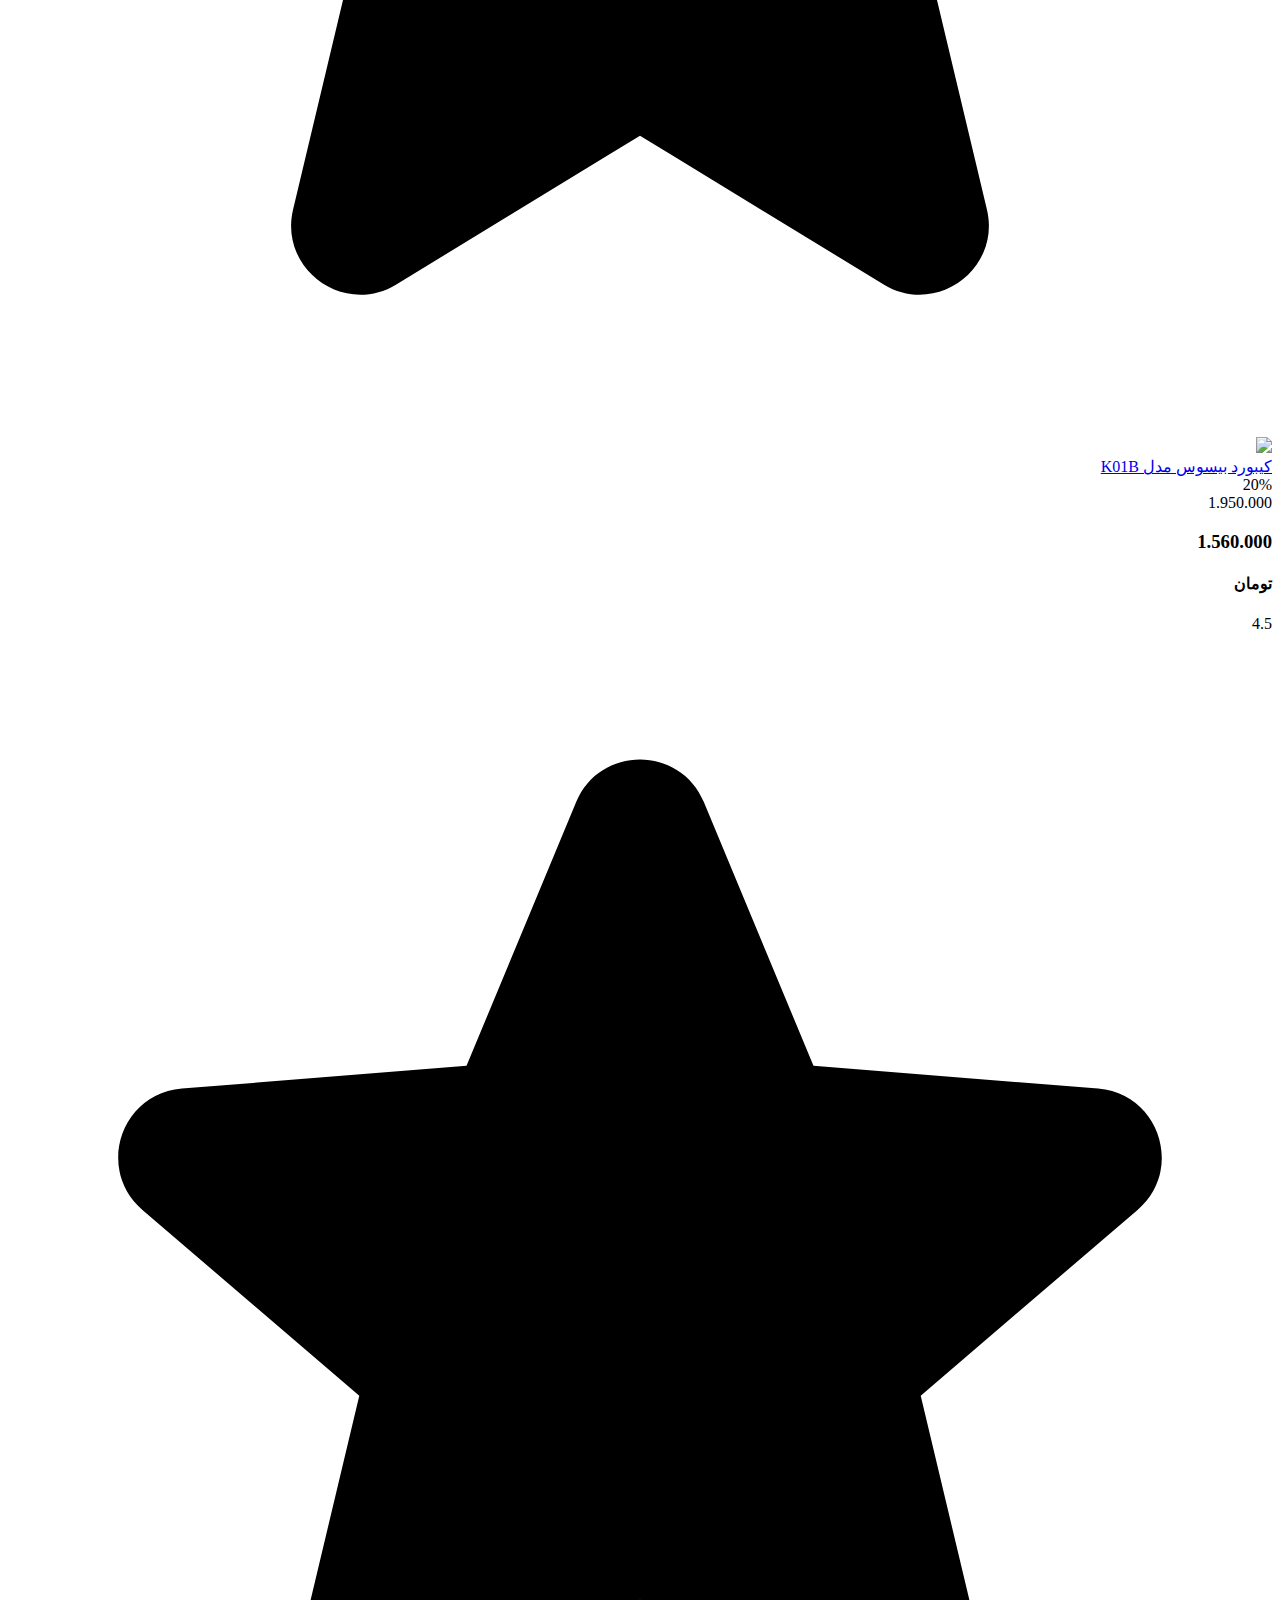
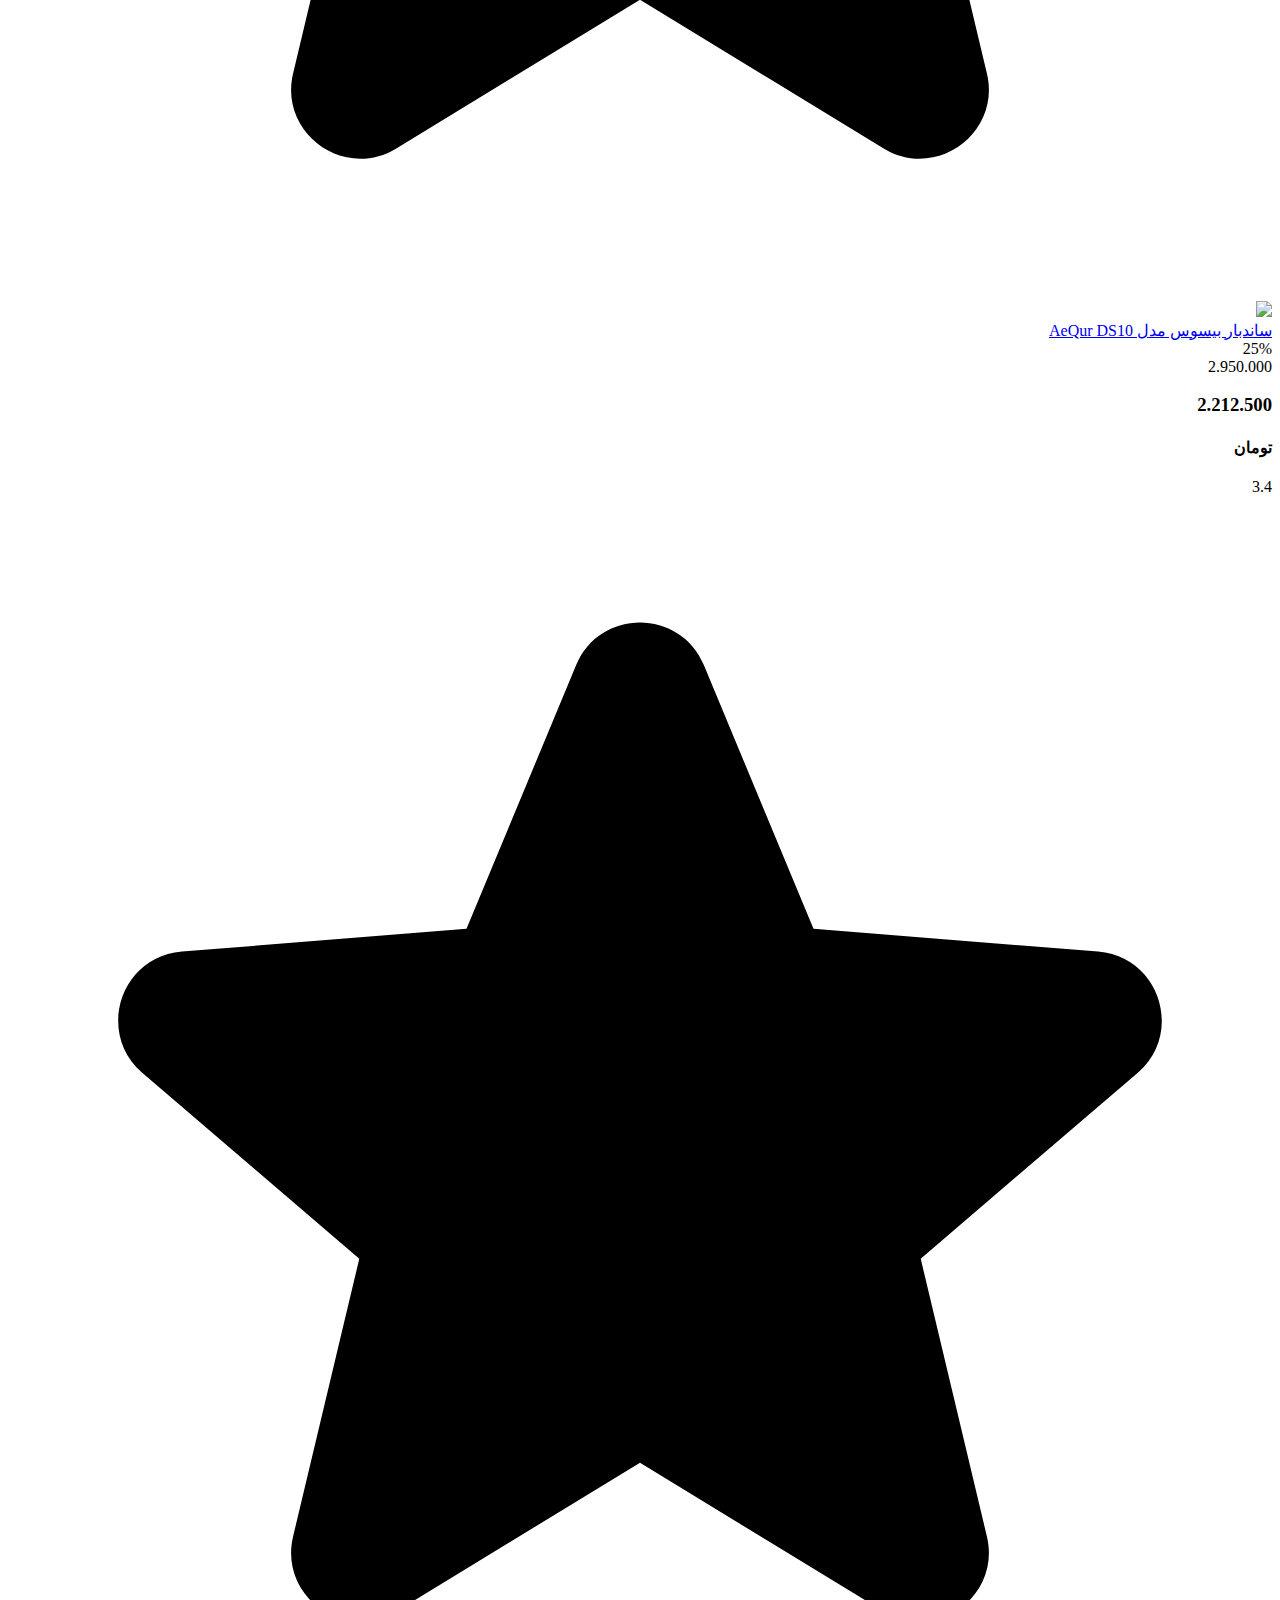
==== commit d64a12ac: "Add files via upload" ====
--- a/index.HTML
+++ b/index.HTML
@@ -4,7 +4,7 @@
     <meta charset="UTF-8">
     <meta name="viewport" content="width=device-width, initial-scale=1.0">
     <title>first & second week project</title>
-    <link rel="stylesheet" href="index.css">
+    <link rel="stylesheet" href="D:\New folder (3)\پروژه هفته 1و2\style\index.css">
 </head>
 <body>
     <header>
@@ -38,7 +38,7 @@
         <div class="product_bar">
             <div class="product_item">
                 <div class="product_img">
-                    <img src="D:\New folder (2)\محصولات بیسوس\کابل USB-C باسئوس مدل CATKLF-GG1 طول 1 متر.webp" class="pro_img">
+                    <img src="https://raw.githubusercontent.com/par1383niya/first-project-1/refs/heads/main/%DA%A9%D8%A7%D8%A8%D9%84%20USB-C%20%D8%A8%D8%A7%D8%B3%D8%A6%D9%88%D8%B3%20%D9%85%D8%AF%D9%84%20CATKLF-GG1%20%D8%B7%D9%88%D9%84%201%20%D9%85%D8%AA%D8%B1.webp" class="pro_img">
                 </div>
                 <div class="product_name">
                     <a href="https://www.digikala.com/product/dkp-3433405/%DA%A9%D8%A7%D8%A8%D9%84-usb-c-%D8%A8%D8%A7%D8%B3%D8%A6%D9%88%D8%B3-%D9%85%D8%AF%D9%84-catklf-gg1-%D8%B7%D9%88%D9%84-1-%D9%85%D8%AA%D8%B1/" target="_blank" class="product_name_link">کابل USB-C باسئوس مدل CATKLF-GG1 طول 1 متر</a>
@@ -65,7 +65,7 @@
             </div>
             <div class="product_item">
                 <div class="product_img">
-                    <img src="D:\New folder (2)\mini proje css\96ea90147945a45b64d6d230c5be75f051868cfe_1707317587.webp" class="pro_img">
+                    <img src="https://raw.githubusercontent.com/par1383niya/first-project-1/refs/heads/main/96ea90147945a45b64d6d230c5be75f051868cfe_1707317587.webp" class="pro_img">
                 </div>
                 <div class="product_name">
                     <a href="https://www.digikala.com/product/dkp-11479856/%DA%A9%D8%A7%D8%A8%D9%84-aux-%D9%85%DA%A9-%D8%AF%D9%88%D8%AF%D9%88-%D9%85%D8%AF%D9%84-ca-664-newpack-%D8%B7%D9%88%D9%84-12-%D9%85%D8%AA%D8%B1/" target="_blank" class="product_name_link">کابل AUX باسئوس مدل CAM30-AS1 طول 0.5 متر</a>
@@ -92,7 +92,7 @@
             </div>
             <div class="product_item">
                 <div class="product_img">
-                    <img src="D:\New folder (2)\mini proje css\76934a9933b5eeb2d2d9f7820de8eb8739266d73_1646667028.webp" class="pro_img">
+                    <img src="https://raw.githubusercontent.com/par1383niya/first-project-1/refs/heads/main/76934a9933b5eeb2d2d9f7820de8eb8739266d73_1646667028.webp" class="pro_img">
                 </div>
                 <div class="product_name">
                     <a href="http://digikala.com/product/dkp-8034288/%D9%85%D8%A8%D8%AF%D9%84-usb-c-%D8%A8%D9%87-usb-31-%D8%A8%D8%A7%D8%B3%D8%A6%D9%88%D8%B3-%D9%85%D8%AF%D9%84-zjjq0000/" target="_blank" class="product_name_link">مبدل USB-C به USB 3.1 باسئوس مدل ZJJQ0000
@@ -120,7 +120,7 @@
             </div>
             <div class="product_item">
                 <div class="product_img">
-                    <img src="D:\New folder (2)\mini proje css\e2593580b008ef28a37edc02c001d39f517a6ecb_1664190501.webp" class="pro_img">
+                    <img src="https://raw.githubusercontent.com/par1383niya/first-project-1/refs/heads/main/e2593580b008ef28a37edc02c001d39f517a6ecb_1664190501.webp" class="pro_img">
                 </div>
                 <div class="product_name">
                     <a href="https://www.digikala.com/product/dkp-5357889/%D8%B4%D8%A7%D8%B1%DA%98%D8%B1-%D9%81%D9%86%D8%AF%DA%A9%DB%8C-%D9%85%D8%AF%D9%84-ccallp-01/" target="_blank" class="product_name_link">شارژر فندکی باسئوس مدل CCALLP-01</a>
@@ -150,7 +150,7 @@
         <div class="product_bar">
             <div class="product_item">
                 <div class="product_img">
-                    <img src="D:\New folder (2)\محصولات بیسوس\هندزفری بلوتوثی باسئوس مدل SKT Bowie Series P1 Half In-ear.webp" class="pro_img">
+                    <img src="https://raw.githubusercontent.com/par1383niya/first-project-1/refs/heads/main/%D9%87%D9%86%D8%AF%D8%B2%D9%81%D8%B1%DB%8C%20%D8%A8%D9%84%D9%88%D8%AA%D9%88%D8%AB%DB%8C%20%D8%A8%D8%A7%D8%B3%D8%A6%D9%88%D8%B3%20%D9%85%D8%AF%D9%84%20SKT%20Bowie%20Series%20P1%20Half%20In-ear.webp" class="pro_img">
                 </div>
                 <div class="product_name">
                     <a href="https://www.digikala.com/product/dkp-8840030/%D9%87%D9%86%D8%AF%D8%B2%D9%81%D8%B1%DB%8C-%D8%A8%D9%84%D9%88%D8%AA%D9%88%D8%AB%DB%8C-%D8%A8%D8%A7%D8%B3%D8%A6%D9%88%D8%B3-%D9%85%D8%AF%D9%84-skt-bowie-series-p1-half-in-ear/" target="_blank" class="product_name_link">هندزفری بلوتوثی باسئوس مدل SKT Bowie Series P1 Half In-ear</a>
@@ -177,7 +177,7 @@
             </div>
             <div class="product_item">
                 <div class="product_img">
-                    <img src="D:\New folder (2)\محصولات بیسوس\هدفون بلوتوثی بیسوس مدل MB TECHNOLOGY BOWIE E SIGNAL 13.webp" class="pro_img">
+                    <img src="https://raw.githubusercontent.com/par1383niya/first-project-1/refs/heads/main/%D9%87%D8%AF%D9%81%D9%88%D9%86%20%D8%A8%D9%84%D9%88%D8%AA%D9%88%D8%AB%DB%8C%20%D8%A8%DB%8C%D8%B3%D9%88%D8%B3%20%D9%85%D8%AF%D9%84%20MB%20TECHNOLOGY%20BOWIE%20E%20SIGNAL%2013.webp" class="pro_img">
                 </div>
                 <div class="product_name">
                     <a href="https://www.digikala.com/product/dkp-18631415/%D9%87%D8%AF%D9%81%D9%88%D9%86-%D8%A8%D9%84%D9%88%D8%AA%D9%88%D8%AB%DB%8C-%D8%A8%DB%8C%D8%B3%D9%88%D8%B3-%D9%85%D8%AF%D9%84-mb-technology-bowie-e-signal-13/"  target="_blank" class="product_name_link">هدفون بلوتوثی بیسوس مدل MB TECHNOLOGY BOWIE E SIGNAL 13</a>
@@ -204,7 +204,7 @@
             </div>
             <div class="product_item">
                 <div class="product_img">
-                    <img src="D:\New folder (2)\محصولات بیسوس\هدست بلوتوثی بیسوس مدل MB FEEDBACK BOWIE D MICROPHONES 05.webp" class="pro_img">
+                    <img src="https://raw.githubusercontent.com/par1383niya/first-project-1/refs/heads/main/%D9%87%D8%AF%D8%B3%D8%AA%20%D8%A8%D9%84%D9%88%D8%AA%D9%88%D8%AB%DB%8C%20%D8%A8%DB%8C%D8%B3%D9%88%D8%B3%20%D9%85%D8%AF%D9%84%20MB%20FEEDBACK%20BOWIE%20D%20MICROPHONES%2005.webp" class="pro_img">
                 </div>
                 <div class="product_name">
                     <a href="https://www.digikala.com/product/dkp-18630629/%D9%87%D8%AF%D8%B3%D8%AA-%D8%A8%D9%84%D9%88%D8%AA%D9%88%D8%AB%DB%8C-%D8%A8%DB%8C%D8%B3%D9%88%D8%B3-%D9%85%D8%AF%D9%84-mb-feedback-bowie-d-microphones-05/" target="_blank" class="product_name_link">هدست بلوتوثی بیسوس مدل MB FEEDBACK BOWIE D MICROPHONES 05</a>
@@ -231,7 +231,7 @@
             </div>
             <div class="product_item">
                 <div class="product_img">
-                    <img src="D:\New folder (2)\محصولات بیسوس\ماوس بی‌سیم‌ بیسوس مدل F01B Tri-Mode.webp" class="pro_img">
+                    <img src="https://raw.githubusercontent.com/par1383niya/first-project-1/refs/heads/main/%D9%85%D8%A7%D9%88%D8%B3%20%D8%A8%DB%8C%E2%80%8C%D8%B3%DB%8C%D9%85%E2%80%8C%20%D8%A8%DB%8C%D8%B3%D9%88%D8%B3%20%D9%85%D8%AF%D9%84%20F01B%20Tri-Mode.webp" class="pro_img">
                 </div>
                 <div class="product_name">
                     <a href="https://www.digikala.com/product/dkp-13778607/%D9%85%D8%A7%D9%88%D8%B3-%D8%A8%DB%8C-%D8%B3%DB%8C%D9%85-%D8%A8%DB%8C%D8%B3%D9%88%D8%B3-%D9%85%D8%AF%D9%84-f01b-tri-mode/" target="_blank" class="product_name_link">ماوس بی‌سیم‌ بیسوس مدل F01B Tri-Mode</a>
@@ -261,7 +261,7 @@
         <div class="product_bar">
             <div class="product_item">
                 <div class="product_img">
-                    <img src="https://raw.githubusercontent.com/par1383niya/first-project-1/refs/heads/main/%DA%A9%DB%8C%D8%A8%D9%88%D8%B1%D8%AF%20%D8%A8%DB%8C%D8%B3%D9%88%D8%B3%20%D9%85%D8%AF%D9%84%20K01B.webp" class="pro_img">
+                    <img src="D:\New folder (2)\محصولات بیسوس\کیبورد بیسوس مدل K01B.webp" class="pro_img">
                 </div>
                 <div class="product_name">
                     <a href="https://www.digikala.com/product/dkp-14360694/%DA%A9%DB%8C%D8%A8%D9%88%D8%B1%D8%AF-%D8%A8%DB%8C%D8%B3%D9%88%D8%B3-%D9%85%D8%AF%D9%84-k01b/" target="_blank" class="product_name_link">کیبورد بیسوس مدل K01B</a>
@@ -288,7 +288,7 @@
             </div>
             <div class="product_item">
                 <div class="product_img">
-                    <img src="https://raw.githubusercontent.com/par1383niya/first-project-1/refs/heads/main/%D8%B3%D8%A7%D9%86%D8%AF%D8%A8%D8%A7%D8%B1%20%D8%A8%DB%8C%D8%B3%D9%88%D8%B3%20%D9%85%D8%AF%D9%84%20AeQur%20DS10.webp" class="pro_img">
+                    <img src="D:\New folder (2)\محصولات بیسوس\ساندبار بیسوس مدل AeQur DS10.webp" class="pro_img">
                 </div>
                 <div class="product_name">
                     <a href="https://www.digikala.com/product/dkp-14402625/%D8%B3%D8%A7%D9%86%D8%AF%D8%A8%D8%A7%D8%B1-%D8%A8%DB%8C%D8%B3%D9%88%D8%B3-%D9%85%D8%AF%D9%84-aequr-ds10/" target="_blank" class="product_name_link">ساندبار بیسوس مدل AeQur DS10</a>
@@ -315,7 +315,7 @@
             </div>
             <div class="product_item">
                 <div class="product_img">
-                    <img src="https://raw.githubusercontent.com/par1383niya/first-project-1/refs/heads/main/%D8%AC%D8%A7%D9%85%D9%BE%20%D8%A7%D8%B3%D8%AA%D8%A7%D8%B1%D8%AA%D8%B1%20%D8%AE%D9%88%D8%AF%D8%B1%D9%88%20%D8%A8%D8%A7%D8%B3%D8%A6%D9%88%D8%B3%20%D9%85%D8%AF%D9%84%20BS-CH003.webp" class="pro_img">
+                    <img src="D:\New folder (2)\محصولات بیسوس\جامپ استارتر خودرو باسئوس مدل BS-CH003.webp" class="pro_img">
                 </div>
                 <div class="product_name">
                     <a href="https://www.digikala.com/product/dkp-10084588/%D8%AC%D8%A7%D9%85%D9%BE-%D8%A7%D8%B3%D8%AA%D8%A7%D8%B1%D8%AA%D8%B1-%D8%AE%D9%88%D8%AF%D8%B1%D9%88-%D8%A8%D8%A7%D8%B3%D8%A6%D9%88%D8%B3-%D9%85%D8%AF%D9%84-bs-ch003/" target="_blank" class="product_name_link">جامپ استارتر خودرو باسئوس مدل BS-CH003
@@ -343,7 +343,7 @@
             </div>
             <div class="product_item">
                 <div class="product_img">
-                    <img src="https://raw.githubusercontent.com/par1383niya/first-project-1/refs/heads/main/%D9%BE%D8%A7%D9%88%D8%B1%D8%A8%D8%A7%D9%86%DA%A9%20%D8%A8%D8%A7%D8%B3%D8%A6%D9%88%D8%B3%20%D9%85%D8%AF%D9%84%20PPBD30K.webp" class="pro_img">
+                    <img src="D:\New folder (2)\محصولات بیسوس\پاوربانک باسئوس مدل PPBD30K.webp" class="pro_img">
                 </div>
                 <div class="product_name">
                     <a href="https://www.digikala.com/product/dkp-7301216/%D9%BE%D8%A7%D9%88%D8%B1%D8%A8%D8%A7%D9%86%DA%A9-%D8%A8%D8%A7%D8%B3%D8%A6%D9%88%D8%B3-%D9%85%D8%AF%D9%84-ppbd30k-%D8%B8%D8%B1%D9%81%DB%8C%D8%AA-30000-%D9%85%DB%8C%D9%84%DB%8C-%D8%A2%D9%85%D9%BE%D8%B1-%D8%B3%D8%A7%D8%B9%D8%AA/" target="_blank" class="product_name_link">پاوربانک باسئوس مدل PPBD30K</a>
@@ -386,12 +386,12 @@
             <p href="mailto:AaBbCc@gmail.com">mail:AaBbCc@gmail.com</p>
         </div>
         <div class="license">
-            <img class="lice" src="D:\New folder (2)\محصولات بیسوس\sapra.webp">
-            <img class="lice" src="D:\New folder (2)\محصولات بیسوس\logo.png">
-            <img class="lice" src="D:\New folder (2)\محصولات بیسوس\rezi.webp">
+            <img class="lice" src="https://raw.githubusercontent.com/par1383niya/first-project-1/refs/heads/main/rezi.webp">
+            <img class="lice" src="https://raw.githubusercontent.com/par1383niya/first-project-1/refs/heads/main/sapra.webp">
+            <img class="lice" src="https://github.com/par1383niya/first-project-1/blob/main/logo.png?raw=true">
         </div>
      </footer>
     
     
 </body>
-</html>
+</html>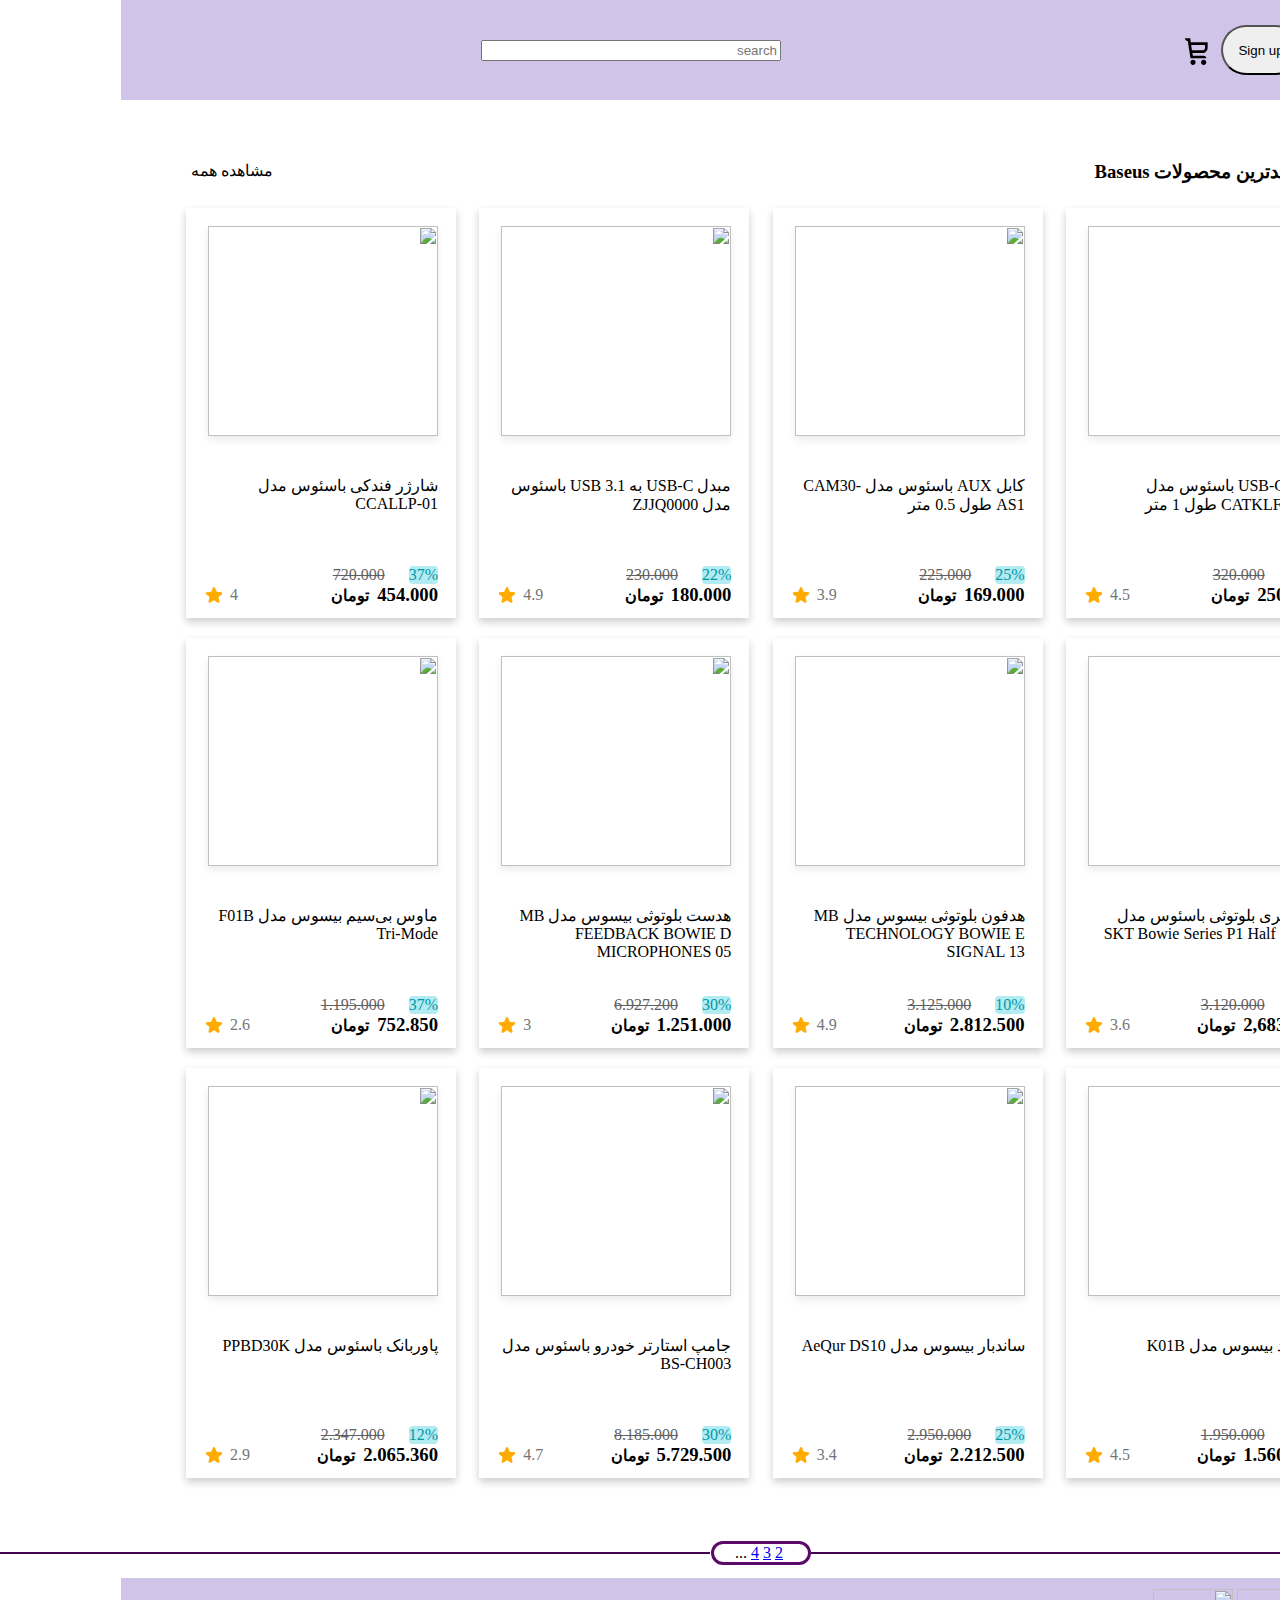
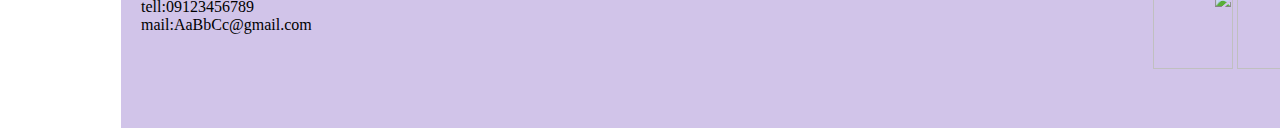
==== commit 29030565: "Update index.HTML" ====
--- a/index.HTML
+++ b/index.HTML
@@ -4,7 +4,7 @@
     <meta charset="UTF-8">
     <meta name="viewport" content="width=device-width, initial-scale=1.0">
     <title>first & second week project</title>
-    <link rel="stylesheet" href="D:\New folder (3)\پروژه هفته 1و2\style\index.css">
+    <link rel="stylesheet" href="index.css">
 </head>
 <body>
     <header>
@@ -394,4 +394,4 @@
     
     
 </body>
-</html>+</html>
--- a/index.css
+++ b/index.css
@@ -0,0 +1,270 @@
+*{
+    box-sizing: border-box;
+    margin: 0;
+}
+    
+body{
+    background-color: #fff;
+    
+
+} 
+
+header{
+    display: flex;
+    background-color: #D1C4E9;
+    height: 100px;
+    width: 100%;
+    margin-right: auto;
+    margin-left: auto;
+}
+
+.MuiButtonBase-root{
+    width: 80px;
+    height: 50px;
+    padding: 5px , 1px , 5px , 1px;
+    margin-top: auto;
+    margin-bottom: auto;
+    margin-right: 10px;
+    border-radius: 50px;
+
+}
+
+
+.MuiButtonBase-root:hover{
+    width: 85px;
+    height: 55px;
+    background-color: #874d8f;
+    transition: all 300ms;
+}
+
+
+.search_bar{
+    margin-top: auto;
+    margin-bottom: auto;
+    margin-right: 400px;
+    width: 300px;
+} 
+
+.shopping_card{
+    width: 30px;
+    height: 30px;
+    margin-top: auto;
+    margin-bottom: auto;
+    margin-right: 10px;
+    
+}
+
+.box{
+    width: 100%;
+}
+
+
+.container{
+    width: 1150px;
+    height: 100%;
+    margin-right: auto;
+    margin-left: auto;
+    margin-top: 56px;
+    margin-bottom: 50px;
+}
+
+.product_name_link:hover{
+    color: #AB47BC ;
+    font-size: 18px;
+    transition: all 300ms;
+}
+
+.top_menu{
+    padding: 5px;
+    display: flex;
+    justify-content: space-between;
+
+}
+
+.right_item{
+    display: flex;
+    justify-content: space-between;
+    gap: 6px;
+    align-items: center;
+
+}
+
+.right_item_icon{
+    width: 18px;
+    height: 18px;
+    color: #0D47A1;
+
+}
+
+.left_item_filling{
+    text-decoration: none;
+    color: black;
+}
+
+.left_item_filling:hover{
+    color: #AB47BC;
+}
+
+.product_bar{
+    height: 100%;
+    display: flex;
+    justify-content: space-between;
+    margin-top: 20px;
+
+}
+
+.product_item{
+    width: 270px;
+    height: 410px;
+    padding: 18px;
+    box-shadow: 0px 4px 8px rgba(0,0,0,0.2);
+
+}
+
+.pro_img:hover{
+    width: 235px;
+    height: 215px;
+    transition: all 300ms;
+    
+}
+
+.pro_img{
+    width: 230px;
+    height: 210px;
+    margin-top: auto;
+    margin-left: auto;
+    margin-bottom: 40px;
+    box-shadow: 0px 4px 8px rgba(0,0,0,0.08);
+    }
+
+.product_name{
+    height: 90px;
+}
+
+
+.product_name_link{
+    text-decoration: none;
+    color: black;
+    margin-top: 10px;
+    
+    
+}
+
+.product_ofer{
+    display: flex;
+    gap: 24px;
+   
+}
+
+.product_ofer_persent{
+    background-color: #B2EBF2;
+    color: #0097A7;
+    border-radius: 4px;
+    
+
+}
+
+.product_last_price{
+    color: #616161;
+    text-decoration: line-through ;
+
+}
+
+.product_price_and_rate{
+
+    display: flex;
+    justify-content: space-between;
+
+}
+
+.product_price{
+    display: flex;
+    gap: 8px;
+    text-align: center;
+    align-items: center;
+
+}
+
+.price_rate{
+    display: flex;
+    gap: 6px;
+    align-items: center;
+
+}
+
+.price_rate_number{
+    color: #757575;
+}
+
+.price_rate_icon{
+    color:#FFAB00 ;
+    width: 20px;
+    height: 20px;
+}
+
+footer{
+    width: 100%;
+    height: 150px;
+    background-color: #D1C4E9;
+}
+
+.change_page{
+    position: relative;
+    width: 1150px;
+    height: 50px;
+    display: flex;
+    margin-left: auto;
+    margin-right: auto;
+    margin-top: auto;
+    margin-bottom: auto;
+}
+
+.changer{
+    margin-left: auto;
+    margin-right: auto;
+    margin-top: auto;
+    margin-bottom: auto;
+    padding-right: 25px;
+    width: 100px;
+    border: solid #5b0a69;
+    border-radius: 20px;
+}
+
+.changer::after{
+    position: absolute;
+    content: "";
+    width: 710px;
+    height: 2px;
+    background-color: #42044e;
+    margin-top: 8px;
+    margin-right: 25px;
+}
+
+.changer::before{
+    position: absolute;
+    content: "";
+    width: 725px;
+    height: 2px;
+    background-color: #42044e;
+    margin-top: 8px;
+    right: -200px;
+}
+
+.information{
+    direction: ltr;
+    padding: 20px;
+    margin-top: auto;
+    margin-bottom: auto;
+    margin-right: 20px;
+}
+
+.lice{
+    margin-left: 0px;
+    width: 80px;
+    height: 80px;
+}
+
+.license{
+    margin-top: -65px;
+}
+
